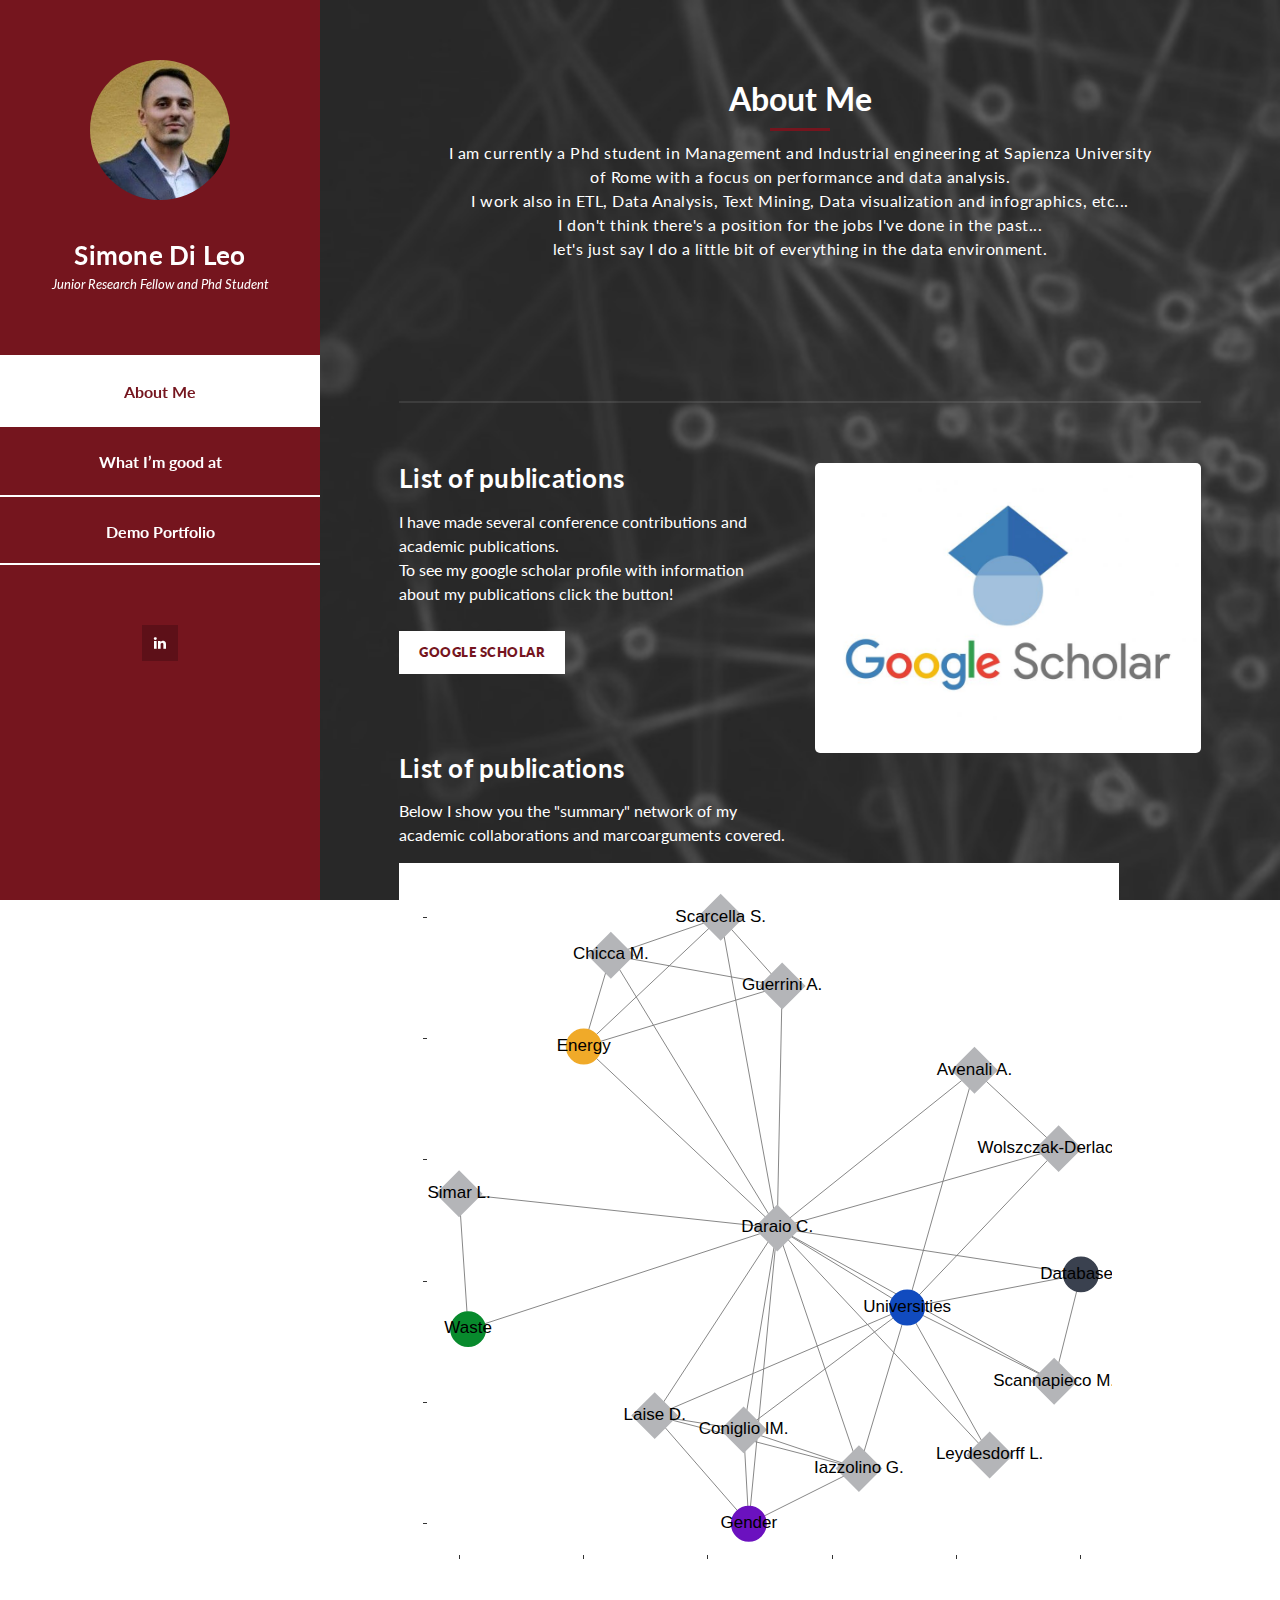
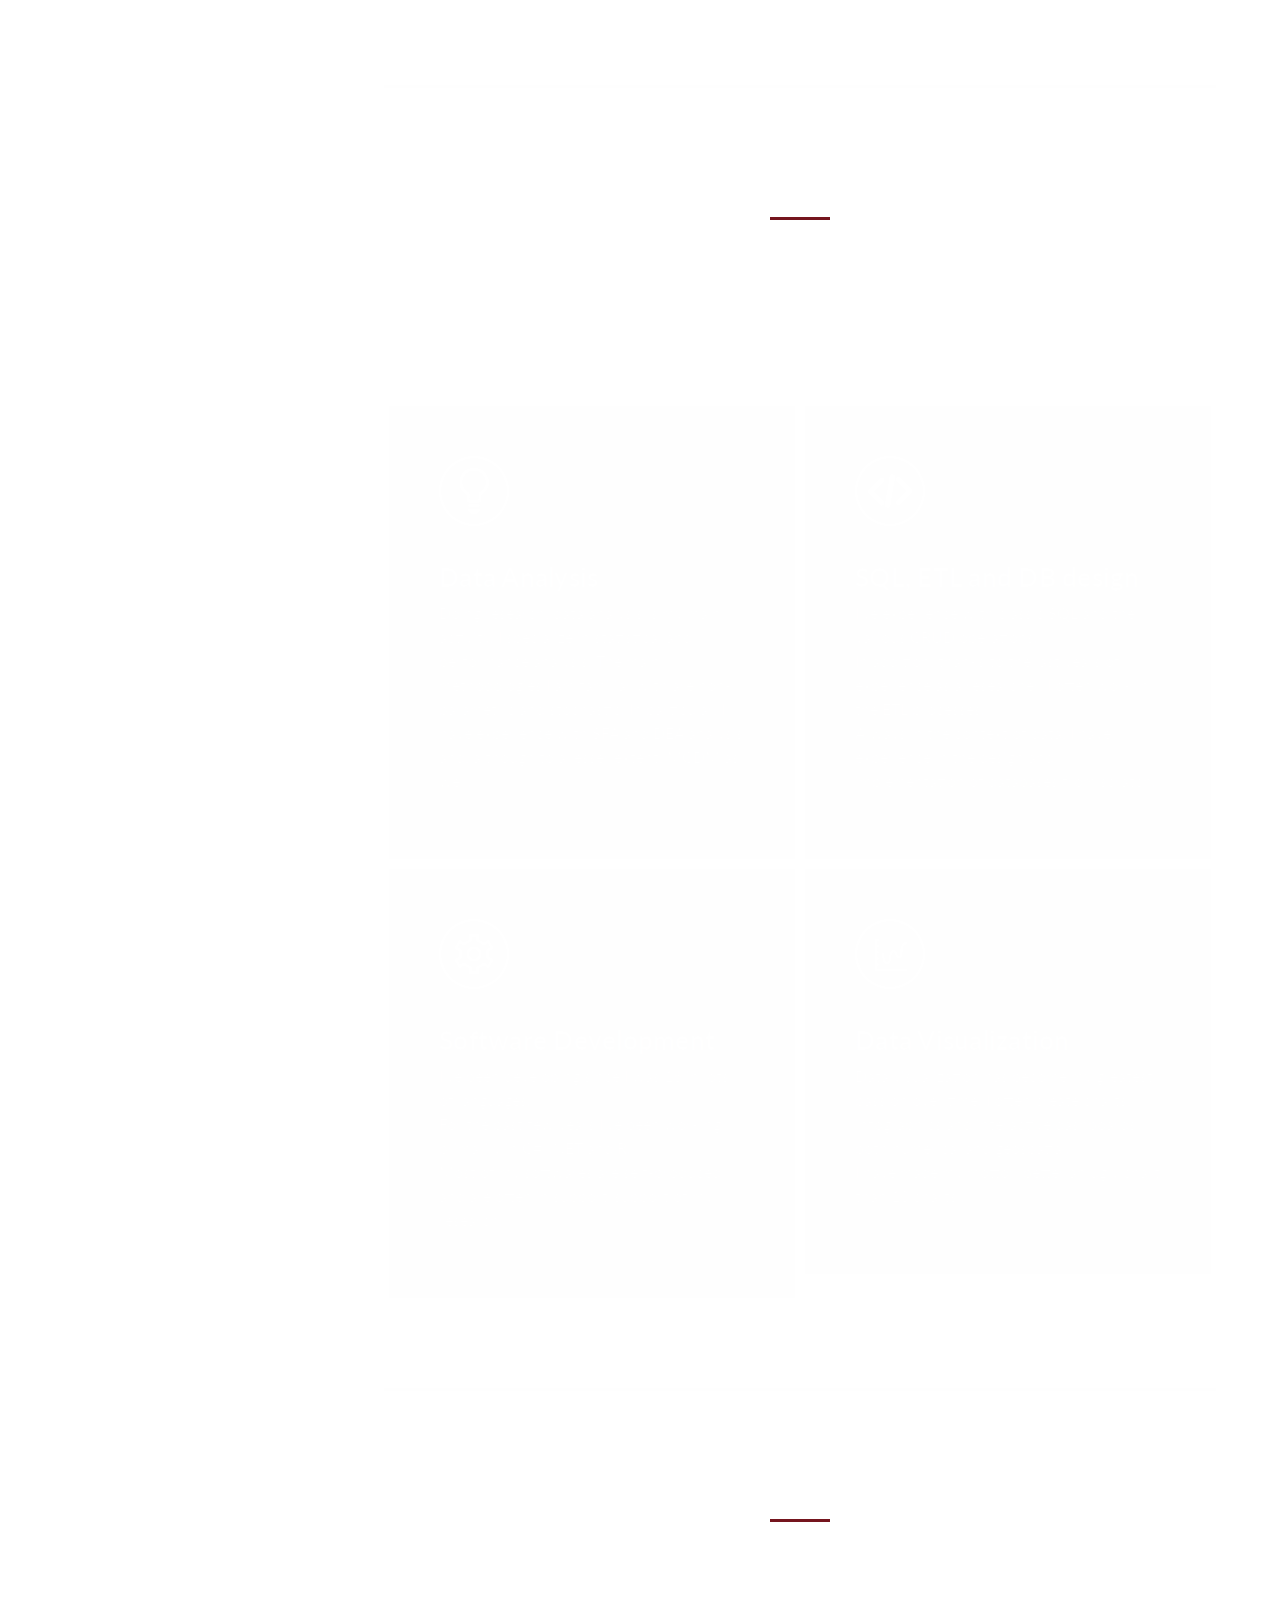
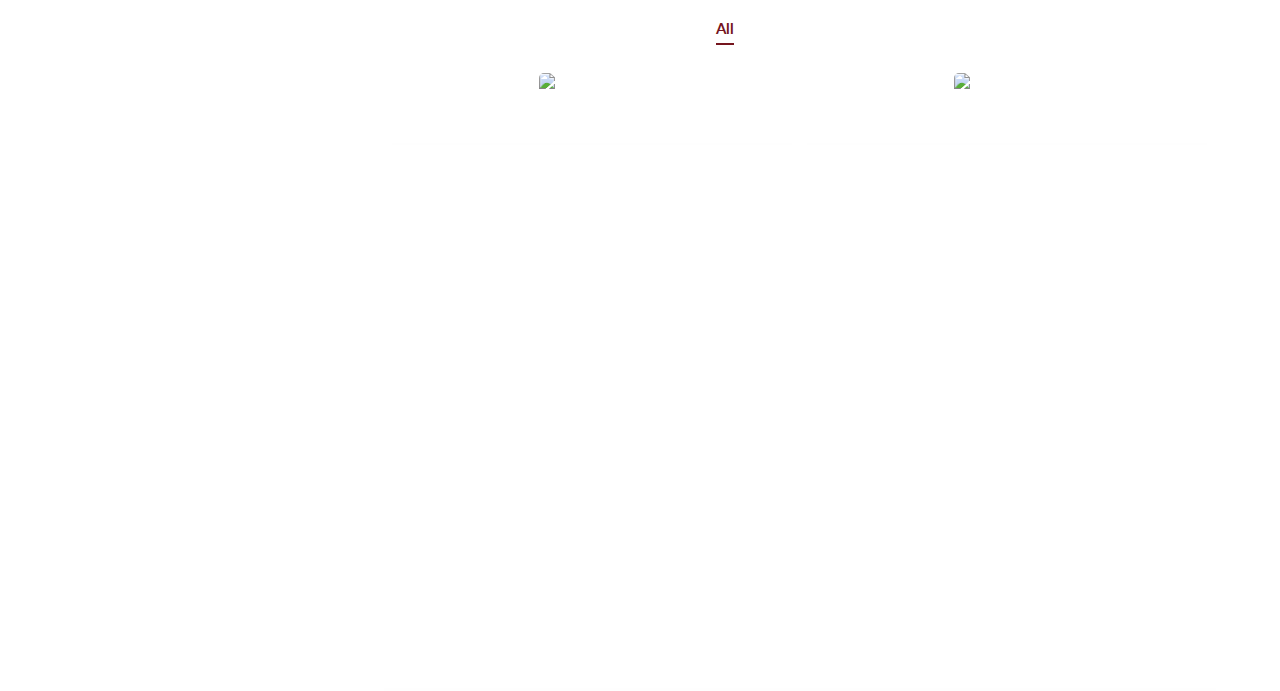
==== index.html @ 7669588f "Updated Website" ====
<!DOCTYPE html>
<html lang="en">
  <head>
    <meta charset="utf-8" />
    <meta
      name="viewport"
      content="width=device-width, initial-scale=1, shrink-to-fit=no"
    />
    <meta name="description" content="" />
    <meta name="author" content="" />
    <link
      href="https://fonts.googleapis.com/css?family=Lato:100,300,400,700,900"
      rel="stylesheet"
    />

    <title>Simone Di Leo | Phd Student</title>
<!--
Reflux Template
https://templatemo.com/tm-531-reflux
-->
    <!-- Bootstrap core CSS -->
    <link href="vendor/bootstrap/css/bootstrap.min.css" rel="stylesheet" />

    <!-- Additional CSS Files -->
    <link rel="stylesheet" href="assets/css/fontawesome.css" />
    <link rel="stylesheet" href="assets/css/templatemo-style.css" />
    <link rel="stylesheet" href="assets/css/owl.css" />
    <link rel="stylesheet" href="assets/css/lightbox.css" />
  </head>

  <body>
    <div id="page-wraper">
      <!-- Sidebar Menu -->
      <div class="responsive-nav">
        <i class="fa fa-bars" id="menu-toggle"></i>
        <div id="menu" class="menu">
          <i class="fa fa-times" id="menu-close"></i>
          <div class="container">
            <div class="image">
              <a href="#"><img src="assets/images/author-image.jpg" alt="" /></a>
            </div>
            <div class="author-content">
              <h4>Simone Di Leo</h4>
              <span>Junior Research Fellow and Phd Student</span>
            </div>
            <nav class="main-nav" role="navigation">
              <ul class="main-menu">
                <li><a href="#section1">About Me</a></li>
                <li><a href="#section2">What I’m good at</a></li>
                <li><a href="#section3">Demo Portfolio</a></li>
              </ul>
            </nav>
            <div class="social-network">
              <ul class="soial-icons">
 

                <li>
                  <a href="https://www.linkedin.com/in/simone-di-leo/?locale=en_US"><i class="fa fa-linkedin"></i></a>
                </li>
              </ul>
            </div>
          </div>
        </div>
      </div>

      <section class="section about-me" data-section="section1">
        <div class="container">
          <div class="section-heading">
            <h2>About Me</h2>
            <div class="line-dec"></div>
            <span
              > I am currently a Phd student in Management and Industrial engineering at Sapienza University of Rome with a focus on performance and data analysis.<br> 
              I work also in ETL, Data Analysis, Text Mining, Data visualization and infographics, etc...<br> 
              I don't think there's a position for the jobs I've done in the past...<br> let's just say I do a little bit of everything in the data environment.<br>
            
             </span
            >
          </div>
          <div class="right-image-post">
            <div class="row">
              <div class="col-md-6">
                <div class="left-text">
                  <h4>List of publications</h4>
                  <p>
                    I have made several conference contributions and academic publications. <br>
                    To see my google scholar profile with information about my publications click the button!
                  </p>
                  <div class="white-button">
                    <a href="https://scholar.google.com/citations?user=uXEtOBsAAAAJ&hl=it">Google Scholar</a>
                  </div>
                </div>
              </div>
              <div class="col-md-6">
                <div class="right-image">
                  <img src="assets/images/right-image.jpg" alt="" />
                </div>
              </div>
            </div>
            <div class="row">
              <div class="col-md-6">
                <div class="left-text">
                  <h4>List of publications</h4>
                  <p>
                    Below I show you the "summary" network of my academic collaborations and marcoarguments covered.   <br>
                  </p>
                  <div>
                    <p align="center"> <iframe src="./assets/www/01_NETWORK_PUBLICATION.html" width="720"px height="720"px style="border:none;"></iframe></p>
                  </div>
                </div>
              </div>
          </div>
        </div>
      </section>

      <section class="section my-services" data-section="section2">
        <div class="container">
          <div class="section-heading">
            <h2>What I’m good at?</h2>
            <div class="line-dec"></div>
            <span
              >I have a lot of experience with programming (I have been programming for almost 10 years) and I have worked with various languages, from classic object-oriented to functional programming.<br>
               Although I am an analytical, I have also worked a lot with graphics and design of both images and videos.</span
            >
          </div>
          <div class="row">
            <div class="col-md-6">
              <div class="service-item">
                <div class="first-service-icon service-icon"></div>
                <h4>Data Analysis</h4>
                <p>
                  Doing research, data analysis is my main activity.
                  I specialize in statistical and performance analysis.
                  The main methodologies I am familiar with are non-parametric and stochastic. In particular, I have experience with SFA and DEA analysis and, although to a lesser extent, MCDM as well.
                </p>
              </div>
            </div>
            <div class="col-md-6">
              <div class="service-item">
                <div class="second-service-icon service-icon"></div>
                <h4>SQL, ETL and DB design</h4>
                <p>
                  I've experience with classic SQL and the various CRUD operations. <br>
                  In addition, thanks to the last years of experience as a researcher, I often work in the ETL processes.<br>
                  Always in the context of data, I have experience in the design and implementation of databases from scratch.
                </p>
              </div>
            </div>
            <div class="col-md-6">
              <div class="service-item">
                <div class="third-service-icon service-icon"></div>
                <h4>Software Development</h4>
                <p>
                  I've been developing since I was 16 in lots of languages.<br>
                  For the past few years I've been working primarily in C#/.NET and R.<br>
                  Most of my softwares are self-produced and are often in support/support of my research.
                </p>
              </div>
            </div>
            <div class="col-md-6">
              <div class="service-item">
                <div class="fourth-service-icon service-icon"></div>
                <h4>Data Visualization</h4>
                <p>
                  Data visualization has become my greatest passion over time.
                  I often create charts, infographics and interactive dashboards both numerical and geospatial.<br>
                  I have made my motto: "better an ugly chart than 10 charts".   
                </p>
              </div>
            </div>
          </div>
        </div>
      </section>

      <section class="section my-work" data-section="section3">
        <div class="container">
          <div class="section-heading">
            <h2>Demo Portfolio</h2>
            <div class="line-dec"></div>
            <span
              >In this section there are some of the demo projects I have worked on (or am working on).</span
            >
          </div>
          <div class="row">
            <div class="isotope-wrapper">
              <form class="isotope-toolbar">
                <label
                  ><input
                    type="radio"
                    data-type="*"
                    checked=""
                    name="isotope-filter"
                  />
                  <span>all</span></label
                >
                <label
                  ><input
                    type="radio"
                    data-type="Data Viz"
                    name="isotope-filter"
                  />
                  <span>Data Viz</span></label
                >
                <label
                ><input
                  type="radio"
                  data-type="Demo"
                  name="isotope-filter"
                />
                <span>Demo</span></label
              >
                
              </form>
              <div class="isotope-box">
                <div class="isotope-item" data-type="Data Viz">
                  <figure class="snip1321">
                    <img
                      src="assets/images/portfolio-01.jpg"
                      alt="sq-sample26"
                    />
                    <figcaption>
                      <a
                        href="assets/images/portfolio-01.jpg"
                        data-lightbox="image-1"
                        data-title="MIUR Dashboard (Work in progress)"
                        ><i class="fa fa-search"></i
                      ></a>
                      <h4>MIUR Viz</h4>
                      <span><a
                        href="https://simonedileo.github.io/MiurViz/">Link</a></span>
                    </figcaption>
                  </figure>
                </div>

                <div class="isotope-item" data-type="Demo">
                  <figure class="snip1321">
                    <img
                      src="assets/images/portfolio-02.jpg"
                      alt="sq-sample26"
                    />
                    <figcaption>
                      <a
                        href="assets/images/portfolio-02.jpg"
                        data-lightbox="image-1"
                        data-title="A Demo to Show Basic Cluster Algorithms"
                        ><i class="fa fa-search"></i
                      ></a>
                      <h4>Open Data Demo</h4>
                      <span>
                        <a
                        href="https://simonedileo.github.io/OpenDataMiur-Viz/">Link</a></span></span>
                    </figcaption>
                  </figure>
                </div>
              </div>
            </div>
          </div>
        </div>
      </section>
    </div>

    <!-- Scripts -->
    <!-- Bootstrap core JavaScript -->
    <script src="vendor/jquery/jquery.min.js"></script>
    <script src="vendor/bootstrap/js/bootstrap.bundle.min.js"></script>

    <script src="assets/js/isotope.min.js"></script>
    <script src="assets/js/owl-carousel.js"></script>
    <script src="assets/js/lightbox.js"></script>
    <script src="assets/js/custom.js"></script>
    <script>
      //according to loftblog tut
      $(".main-menu li:first").addClass("active");

      var showSection = function showSection(section, isAnimate) {
        var direction = section.replace(/#/, ""),
          reqSection = $(".section").filter(
            '[data-section="' + direction + '"]'
          ),
          reqSectionPos = reqSection.offset().top - 0;

        if (isAnimate) {
          $("body, html").animate(
            {
              scrollTop: reqSectionPos
            },
            800
          );
        } else {
          $("body, html").scrollTop(reqSectionPos);
        }
      };

      var checkSection = function checkSection() {
        $(".section").each(function() {
          var $this = $(this),
            topEdge = $this.offset().top - 80,
            bottomEdge = topEdge + $this.height(),
            wScroll = $(window).scrollTop();
          if (topEdge < wScroll && bottomEdge > wScroll) {
            var currentId = $this.data("section"),
              reqLink = $("a").filter("[href*=\\#" + currentId + "]");
            reqLink
              .closest("li")
              .addClass("active")
              .siblings()
              .removeClass("active");
          }
        });
      };

      $(".main-menu").on("click", "a", function(e) {
        e.preventDefault();
        showSection($(this).attr("href"), true);
      });

      $(window).scroll(function() {
        checkSection();
      });
    </script>
  </body>
</html>
---- assets/css/templatemo-style.css ----
/*

Reflux Template

https://templatemo.com/tm-531-reflux

*/

@import url(fontawesome.css);
@import url("https://fonts.googleapis.com/css?family=Lato:100,300,400,700,900");
body {
    font-family: 'Lato', sans-serif;
}

#page-wraper {
    background: url(../images/page-bg.jpg) no-repeat center center fixed;
    -webkit-background-size: cover;
    -moz-background-size: cover;
    -o-background-size: cover;
    background-size: cover;
    width: 100%;
}


/* Basic */

body {
    overflow-x: hidden;
}

input,
select,
textarea {
    outline: none;
}

a,
a:hover {
    text-decoration: none;
}

p {
    font-size: 16px;
    line-height: 24px;
    color: #fff;
}

h4 {
    font-size: 26px;
    font-weight: 700;
    color: #fff;
    letter-spacing: 0.25px;
}

img {
    width: 100%;
    overflow: hidden;
}

ul {
    padding: 0;
    margin: 0;
    list-style: none;
}

ul li {
    display: inline-block;
}

html {
    -webkit-box-sizing: border-box;
    -moz-box-sizing: border-box;
    box-sizing: border-box;
}

*,
*:before,
*:after {
    -webkit-box-sizing: inherit;
    -moz-box-sizing: inherit;
    box-sizing: inherit;
}

.clearfix {
    zoom: 1;
}

.clearfix:before,
.clearfix:after {
    content: "";
    display: table;
}

.clearfix:after {
    clear: both;
}

.container {
    margin: 0 auto;
}

.main-nav {
    text-align: center;
}

.main-nav li:last-child a {
    border-bottom: 2px solid #fff;
}

.main-nav li {
    display: block;
}

.main-nav li a {
    height: 70px;
    line-height: 70px;
    display: inline-block;
    font-size: 16px;
    font-weight: 700;
    color: #fff;
    width: 100%;
    transition: all 0.5s;
    border-top: 2px solid #fff;
}

.main-nav li:hover a,
.main-nav li.active a {
    background: #fff;
    color: #75151E;
}

/* Sidebar Menu */

.menu .image {
    margin-top: 60px;
}

.menu .image img {
    width: 140px;
    height: 140px;
    border-radius: 50%;
    text-align: center;
}

.menu .author-content {
    margin: 40px 0px 60px 0px;
}

.menu .author-content h4 {
    margin-bottom: 0px;
}

.menu .author-content span {
    font-size: 13px;
    font-style: italic;
    color: #fff;
}

.menu .social-network {
    margin-top: 60px;
}

.menu .social-network ul li {
    margin: 0 3px;
}

.menu .social-network ul li a {
    width: 40px;
    height: 40px;
    display: inline-block;
    text-align: center;
    line-height: 40px;
    background-color: rgba(0, 0, 0, 0.2);
    color: #fff;
    font-size: 14px;
    transition: all 0.5s;
}

.menu .social-network ul li a:hover {
    background-color: #fff;
    color: #0077b5;
}

.menu .copyright-text {
    position: relative;
    margin-top: 60px;
}

.menu .copyright-text p {
    border-top: 1px solid rgba(250, 250, 250, 0.1);
    display: inline-block;
    width: 100%;
    padding-left: 30px;
    padding-right: 30px;
    padding-top: 30px;
    font-size: 13px;
}

.menu:before,
.menu:after {
    content: "";
    display: table;
}

.menu:after {
    clear: both;
}

.menu a {
    text-decoration: none;
    color: inherit;
}

.menu {
    text-align: center;
}

.menu::-webkit-scrollbar {
    display: none;
}

.menu {
    left: 10%;
  -webkit-transition: -webkit-transform 233ms cubic-bezier(0, 0, 0.21, 1);
  -webkit-overflow-scrolling: touch;
  background-color: #75151E;
  box-sizing: border-box;
  height: 100vh;  
  max-height: 100vh !important;
  max-width: 80vw !important;
  min-width: 45px !important;
  outline: none;
  overflow-x: hidden !important;
  overflow-y: auto !important;
  padding: 0;
  position: fixed !important;
  top: calc(0px);  
  width: 20%;
  will-change: transform;
  z-index: 9999 !important;
}

.menu-toggle {
  color: #fff;
  cursor: pointer;
  font-size: 25px;
  position: fixed;
  right: 25px;
  top: 25px;
}

#menu-toggle {
    z-index: 999;
    cursor: pointer;
    position: fixed;
    top: 0;
    left: 0;
    color: #75151E;
    background-color: #fff;
    width: 60px;
    height: 60px;
    text-align: center;
    display: inline-block;
    line-height: 60px;
}

.menu-close {
  cursor: pointer;
}

#menu-close {
    cursor: pointer;
    text-align: right;
    color: #75151E;
    background-color: #fff;
    width: 100%;
    height: 60px;
    text-align: center;
    display: inline-block;
    line-height: 60px;
}


/* Section */

.section {
    color: #fff;
    width: 55%;
    right: 10%;
    left: 35%;
    position: relative;
    min-height: 100vh;
    padding-bottom: 80px;
    border-bottom: 3px solid rgba(250, 250, 250, 0.25);
}

.section-heading {
    text-align: center;
    padding: 80px 45px;
}

.section-heading h2 {
    font-size: 32px;
    font-weight: 700;
    color: #fff;
}

.section-heading .line-dec {
    width: 60px;
    height: 3px;
    background-color: #75151E;
    margin: 10px auto;
}

.section-heading span {
    margin-top: 5px;
    font-size: 16px;
    color: #fff;
    letter-spacing: 0.5px;
}


/* Buttons */

.white-button a {
    display: inline-block;
    padding: 12px 20px;
    background-color: #fff;
    color: #75151E;
    font-size: 13px;
    font-weight: 800;
    letter-spacing: 0.5px;
    text-transform: uppercase;
    transition: all 0.5s;
}

.white-button a:hover {
    background-color: #75151E;
    color: #fff;
}

button {
    display: inline-block;
    padding: 10px 20px;
    background-color: #fff;
    color: #75151E;
    font-size: 12px;
    font-weight: 800;
    letter-spacing: 0.5px;
    text-transform: uppercase;
    transition: all 0.5s;
    border: none;
    outline: none;
    cursor: pointer;
}

button:hover {
    outline: none;
    background-color: #75151E;
    color: #fff;
}


/* Left & Right Post */

.right-image-post {
    margin-top: 60px;
    padding-top: 60px;
    border-top: 2px solid rgba(250, 250, 250, 0.1);
}

.left-image img,
.right-image img {
    border-radius: 5px;
}

.right-image-post h4,
.left-image-post h4 {
    margin-top: 30px;
}

.right-image-post p,
.left-image-post p {
    margin-top: 20px;
}

.right-image-post .white-button,
.left-image-post .white-button {
    margin-top: 30px;
}


/* Services */

.my-services .col-md-6 {
    padding-left: 5px;
    padding-right: 5px;
}

.service-item {
    margin-bottom: 10px;
    padding: 50px;
    background-color: rgba(250, 250, 250, 0.1);
    transition: all 0.5s;
}

.service-item h4 {
    transition: all 0.5s;
}

.service-item p {
    transition: all 0.5s;
}

.service-item:hover {
    background-color: rgba(250, 250, 250, 1);
}

.service-item:hover h4 {
    color: #1e1e1e;
}

.service-item:hover p {
    color: #4a4a4a;
}

.service-item .service-icon {
    width: 70px;
    height: 70px;
    display: inline-block;
    margin-bottom: 30px;
    background-size: cover;
    background-repeat: no-repeat;
    transition: all 0.5s;
}

.service-item .first-service-icon {
    background-image: url(../images/first-white-icon.png);
}

.service-item:hover .first-service-icon {
    background-image: url(../images/first-main-icon.png);
}

.service-item .second-service-icon {
    background-image: url(../images/second-white-icon.png);
}

.service-item:hover .second-service-icon {
    background-image: url(../images/second-main-icon.png);
}

.service-item .third-service-icon {
    background-image: url(../images/third-white-icon.png);
}

.service-item:hover .third-service-icon {
    background-image: url(../images/third-main-icon.png);
}

.service-item .fourth-service-icon {
    background-image: url(../images/fourth-white-icon.png);
}

.service-item:hover .fourth-service-icon {
    background-image: url(../images/fourth-main-icon.png);
}


/* My Work */

section.my-work .section-heading {
    text-align: center;
    padding: 80px 45px 50px 45px;
}

.isotope-wrapper {
    position: relative;
    width: 100%;
    margin: auto;
}

.isotope-toolbar input[type="radio"] {
    display: none;
}

.isotope-toolbar span {
    text-transform: capitalize;
    display: inline-block;
    margin-right: 15px;
    padding-bottom: 3px;
    font-size: 15px;
    font-weight: 700;
    border-bottom: 2px solid transparent;
    transform: ease-in-out 0.5s;
    cursor: pointer;
}

.isotope-toolbar input[type="radio"]:checked + span {
    color: #75151E;
    border-bottom: 2px solid #75151E;
}

.isotope-box {
    position: relative;
    width: 100%;
}

.isotope-toolbar {
    text-align: center;
    margin: 10px;
}

.isotope-toolbar p {
    border-top: 1px solid #fff;
    padding-top: 15px;
}

.isotope-toolbar a {
    color: #fff;
}

.isotope-item {
    position: relative;
    width: 48%;
    margin: 1%;
    border-bottom: 2px solid rgba(250,250,250,0.1);
    padding-bottom: 30px;
    margin-bottom: 30px;
}

.isotope-item img {
    top: 0;
    left: 0;
    width: 100%;
    height: 100%;
    border-radius: 5px;
}

.lazyload {
    background: #f7f7f7;
}

.lazyloading {
    background: #f7f7f7 url(//afarkas.github.io/lazysizes/assets/imgs/loader.gif) no-repeat center;
    min-height: 60px;
}

figure.snip1321 {
  overflow: hidden;
  text-align: center;
  -webkit-perspective: 50em;
  perspective: 50em;
}
figure.snip1321 * {
  -webkit-box-sizing: padding-box;
  box-sizing: padding-box;
  -webkit-transition: all 0.2s ease-out;
  transition: all 0.2s ease-out;
}
figure.snip1321 figcaption {
  top: 50%;
  left: 20px;
  right: 20px;
  position: absolute;
  opacity: 0;
  z-index: 1;
}
figure.snip1321 h4 {
    margin-top: 15px;
  margin-bottom: 5px;
  color: #232323;
}
figure.snip1321 span {
    font-size: 14px;
    font-style: italic;
    display: block;
    color: #7a7a7a;
}
figure.snip1321 i {
  position: relative!important;
  font-size: 18px;
  background-color: #75151E;
  width: 40px;
  height: 40px;
  display: inline-block;
  text-align: center;
  line-height: 40px;
  border-radius: 5px;
  color: #fff;
}
figure.snip1321:after {
  background-color: #ffffff;
  position: absolute;
  content: "";
  display: block;
  top: 20px;
  left: 20px;
  right: 20px;
  bottom: 20px;
  -webkit-transition: all 0.4s ease-in-out;
  transition: all 0.4s ease-in-out;
  -webkit-transform: rotateX(-90deg);
  transform: rotateX(-90deg);
  -webkit-transform-origin: 50% 50%;
  -ms-transform-origin: 50% 50%;
  transform-origin: 50% 50%;
  opacity: 0;
}
figure.snip1321 a {
  left: 0;
  right: 0;
  top: 0;
  bottom: 0;
  z-index: 1;
}
figure.snip1321:hover figcaption,
figure.snip1321.hover figcaption {
  -webkit-transform: translateY(-50%);
  transform: translateY(-50%);
  opacity: 1;
  -webkit-transition-delay: 0.2s;
  transition-delay: 0.2s;
}
figure.snip1321:hover:after,
figure.snip1321.hover:after {
  -webkit-transform: rotateX(0);
  transform: rotateX(0);
  opacity: 0.9;
}


/* Contact Me */

section.contact-me {
    border-bottom: none;
}

#contact input {
    background-color: rgba(250,250,250,0.1);
    border: 1px solid rgba(250,250,250,1);
    border-radius: 0px;
    margin-bottom: 30px;
    color: #fff;
    font-size: 14px;
    height: 40px;
    line-height: 40px;
    width: 100%;
    padding-left: 15px;
}

#contact input:focus {
    outline: none;
    box-shadow: none;
}

#contact textarea {
    background-color: rgba(250,250,250,0.1);
    border: 1px solid rgba(250,250,250,1);
    border-radius: 0px;
    margin-bottom: 30px;
    color: #fff;
    font-size: 14px;
    height: 180px;
    max-height: 220px;
    line-height: 40px;
    width: 100%;
    padding-left: 15px;
}

#contact textarea:focus {
    outline: none;
    box-shadow: none;
}

#contact {
    text-align: center;
}

@media screen and (max-width: 1680px) {
    .menu {
        left: 5%;
    }

    .section {
        color: #fff;
        width: 65%;
        right: 5%;
        left: 30%;
    }
}

@media screen and (max-width: 1680px) and (min-width: 846px) { 
    .menu .social-network ul li a {
        width: 36px;
        height: 36px;
        line-height: 36px;
    }

    .menu .social-network ul li {
        margin: 0;
    }

    .menu .image {
        margin-top: 60px;
    }
}

@media screen and (max-width: 1280px) {
    .menu {
        left: 0%;
    }

    .right-image-post h4,
    .left-image-post h4 {
        margin-top: 0px;
    }

    .right-image-post p,
    .left-image-post p {
        margin-top: 15px;
    }

    .right-image-post .white-button,
    .left-image-post .white-button {
        margin-top: 25px;
    }

}

.menu .container {
    padding-left: 0;
    padding-right: 0;
}

@media screen and (max-width: 1280px) and (min-width: 846px) {
    .menu {
        width: 25%;
    }
}

#menu-toggle,
#menu-close {
    display: none;
}  

@media screen and (max-width: 845px) {        
    #menu-toggle,
    #menu-close {
        display: inline-block;
    }    

    .menu {        
        width: 320px;
        -webkit-transform: translateX(-100%) !important;
        transform: translateX(-100%) !important;
        transition: -webkit-transform 233ms cubic-bezier(0, 0, 0.21, 1);
        transition: transform 233ms cubic-bezier(0, 0, 0.21, 1);
        transition: transform 233ms cubic-bezier(0, 0, 0.21, 1), -webkit-transform 233ms cubic-bezier(0, 0, 0.21, 1);
    }

    .menu .image {
        margin-top: 40px;        
    }

    .menu .image img {
        width: 120px;
        height: 120px;
    }

    .menu .author-content {
        margin: 20px 0px 40px 0px;
    }

    .menu .container {
        padding-left: 15px;
        padding-right: 15px;
    }

    .menu.open {
        display: inline-block;
        -webkit-transform: translateX(0) !important;
                transform: translateX(0) !important;
    }

    .responsive-nav {
        display: inline-block;
    }
    .section {
        width: 94%;
        right: 3%;
        left: 3%;
    }
    .isotope-item {
        width: 94%;
        margin: 3%;
    }
    .left-image-post img {
        margin-bottom: 30px;
    }
    .right-image-post img {
        margin-top: 30px;
    }
    .isotope-item {
        border-bottom: none;
        text-align: center;
    }
    .isotope-toolbar {
        margin-bottom: 20px;
    }
}
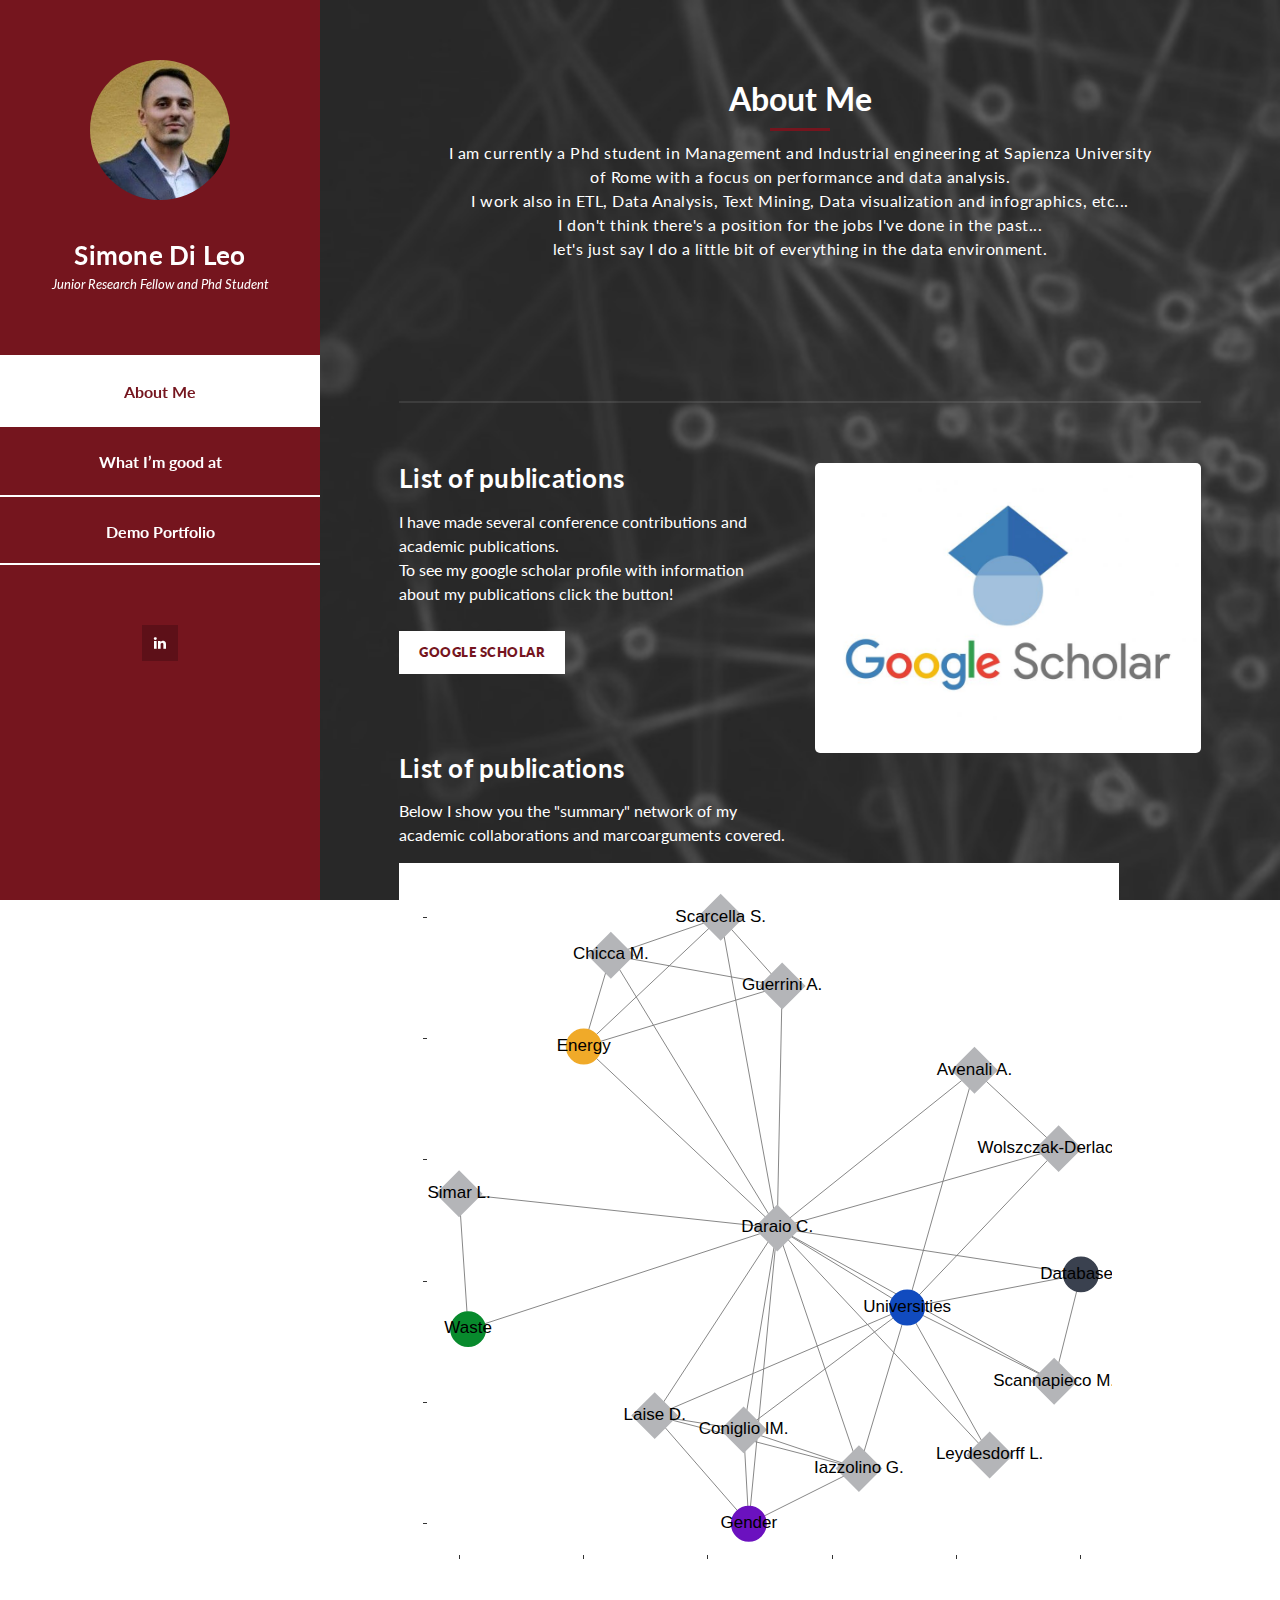
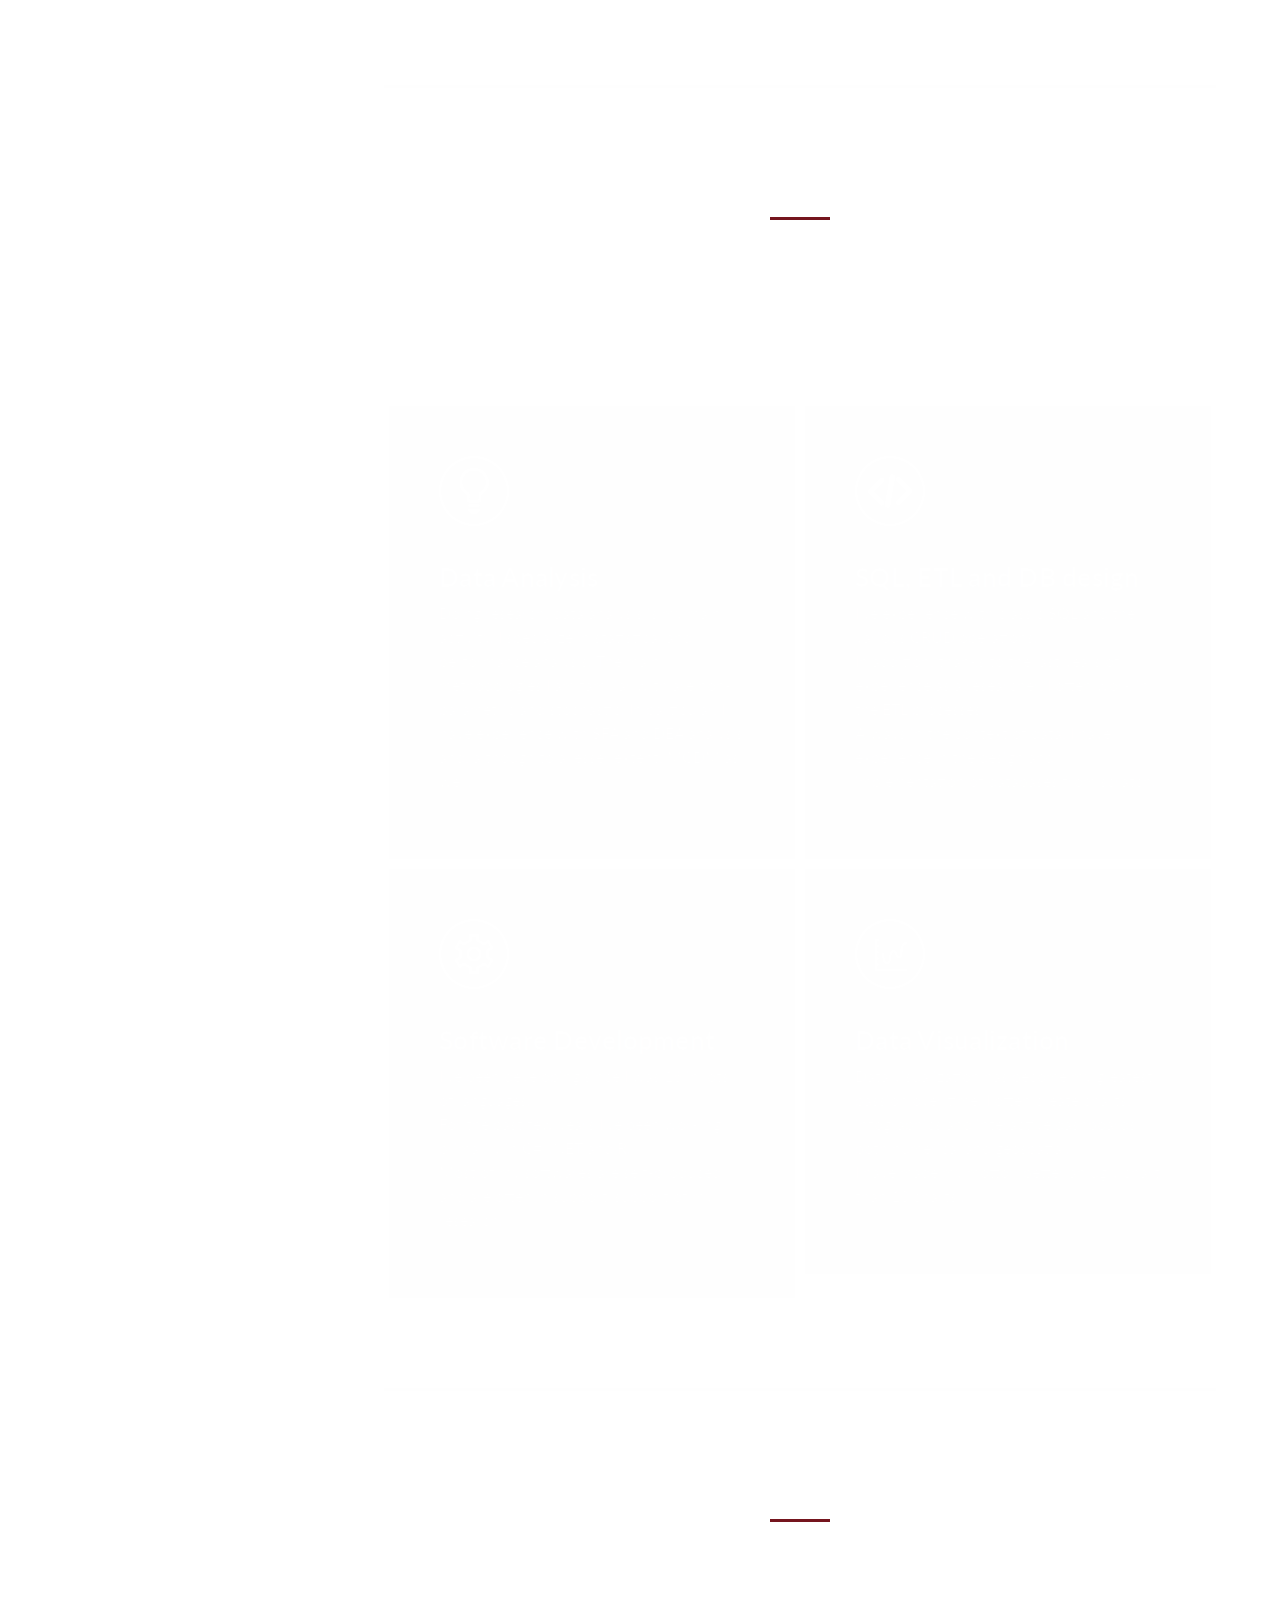
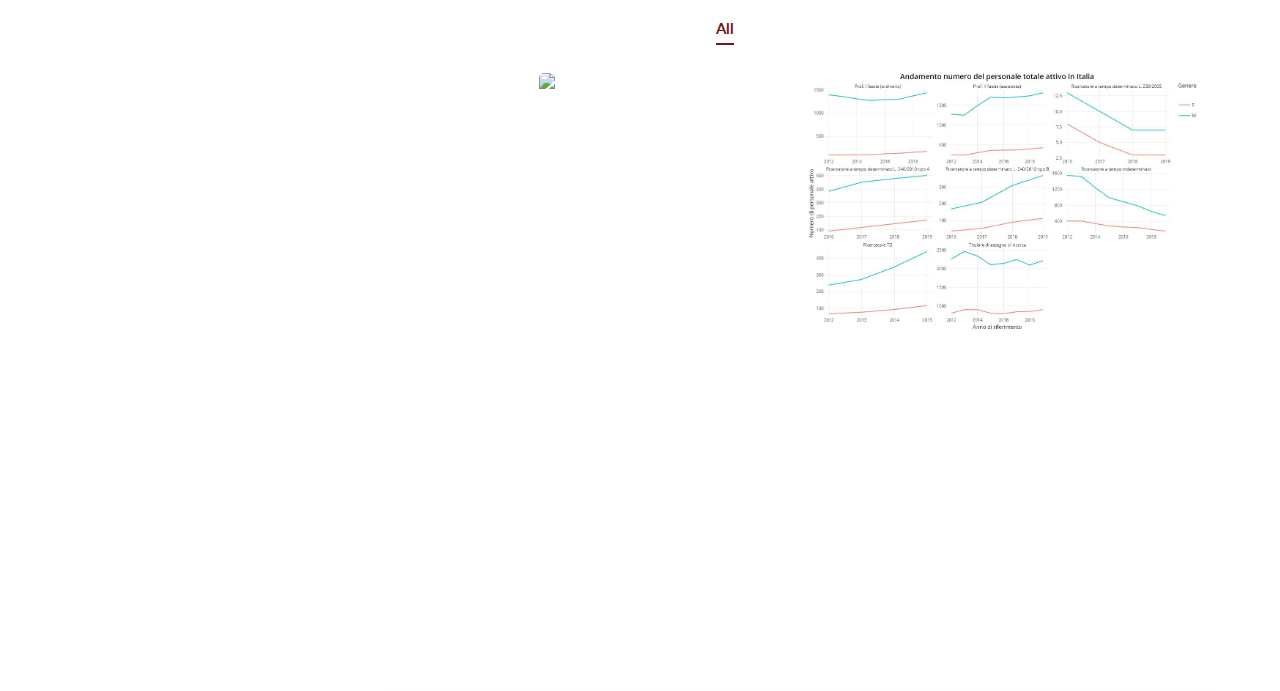
==== commit c70fd4f7: "Fix" ====
--- a/index.html
+++ b/index.html
@@ -234,12 +234,12 @@
                 <div class="isotope-item" data-type="Demo">
                   <figure class="snip1321">
                     <img
-                      src="assets/images/portfolio-02.jpg"
+                      src="assets/images/portfolio-02.JPG"
                       alt="sq-sample26"
                     />
                     <figcaption>
                       <a
-                        href="assets/images/portfolio-02.jpg"
+                        href="assets/images/portfolio-02.JPG"
                         data-lightbox="image-1"
                         data-title="A Demo to Show Basic Cluster Algorithms"
                         ><i class="fa fa-search"></i
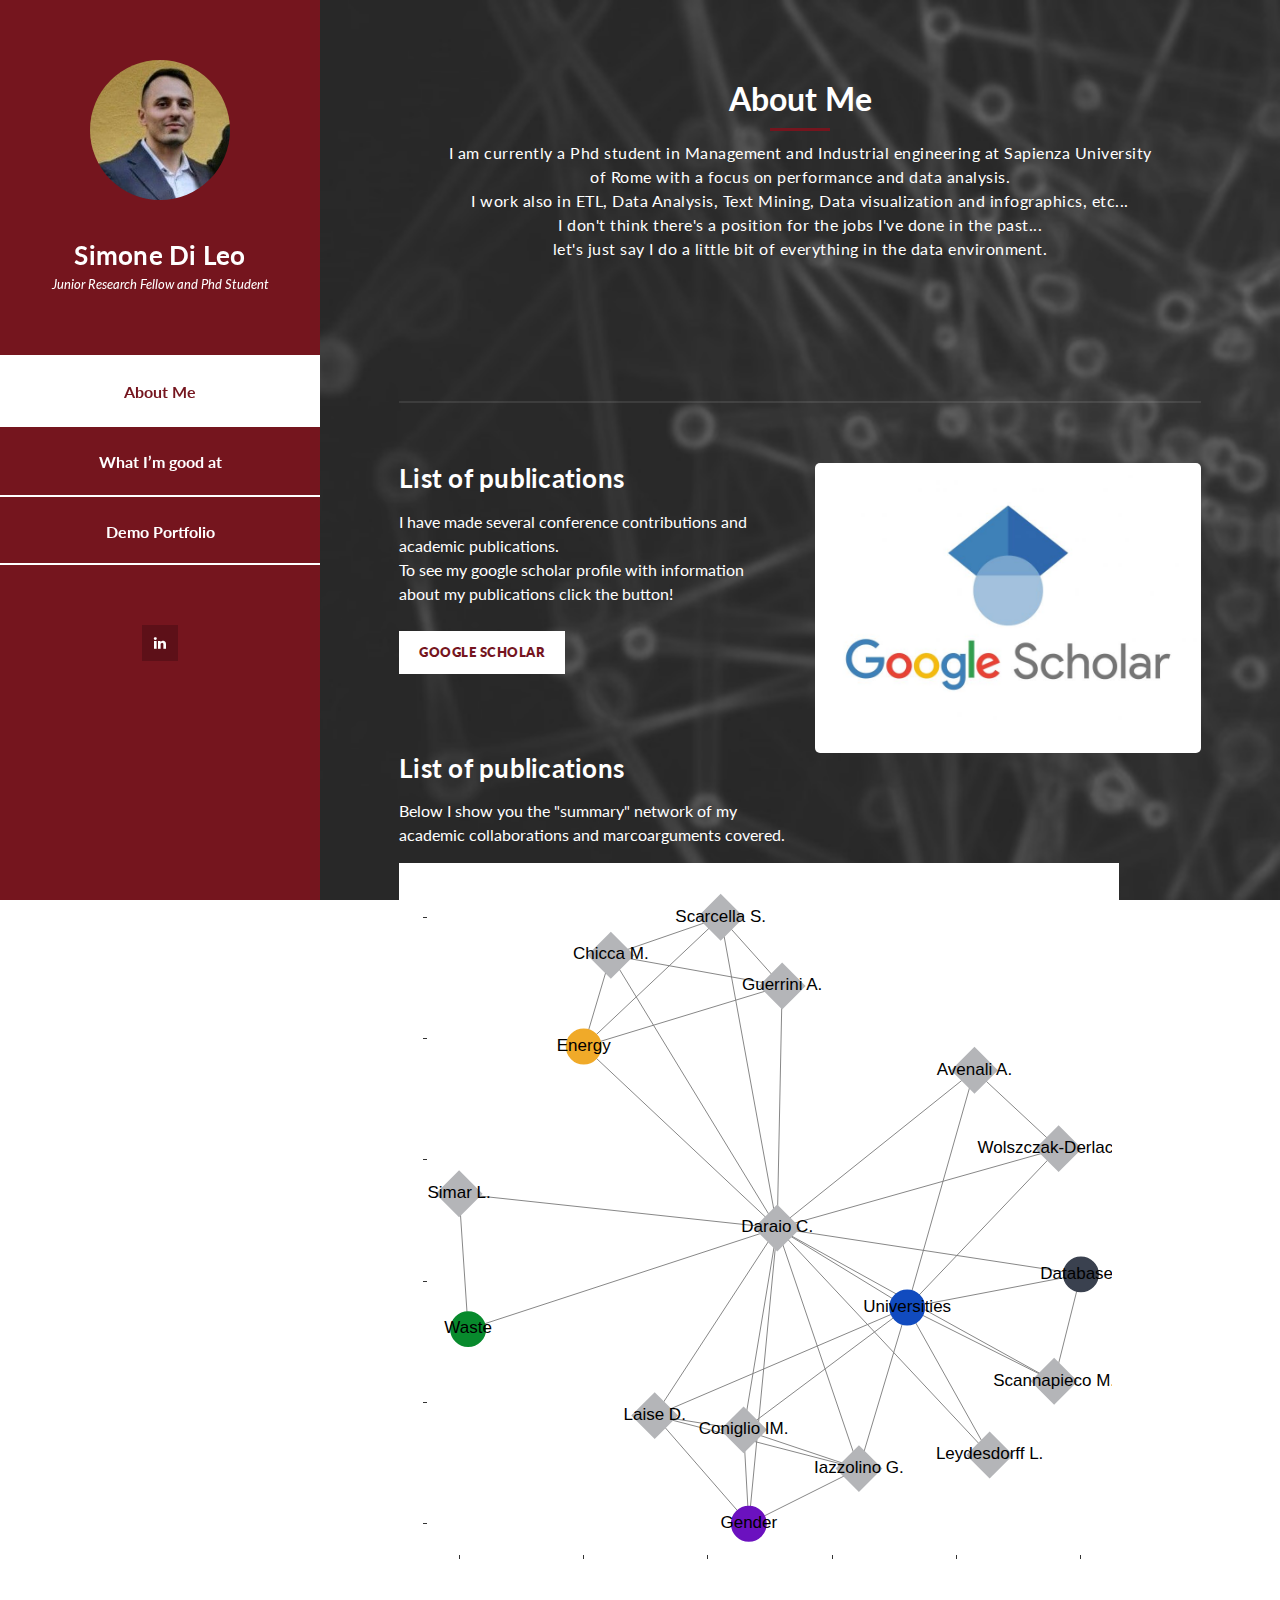
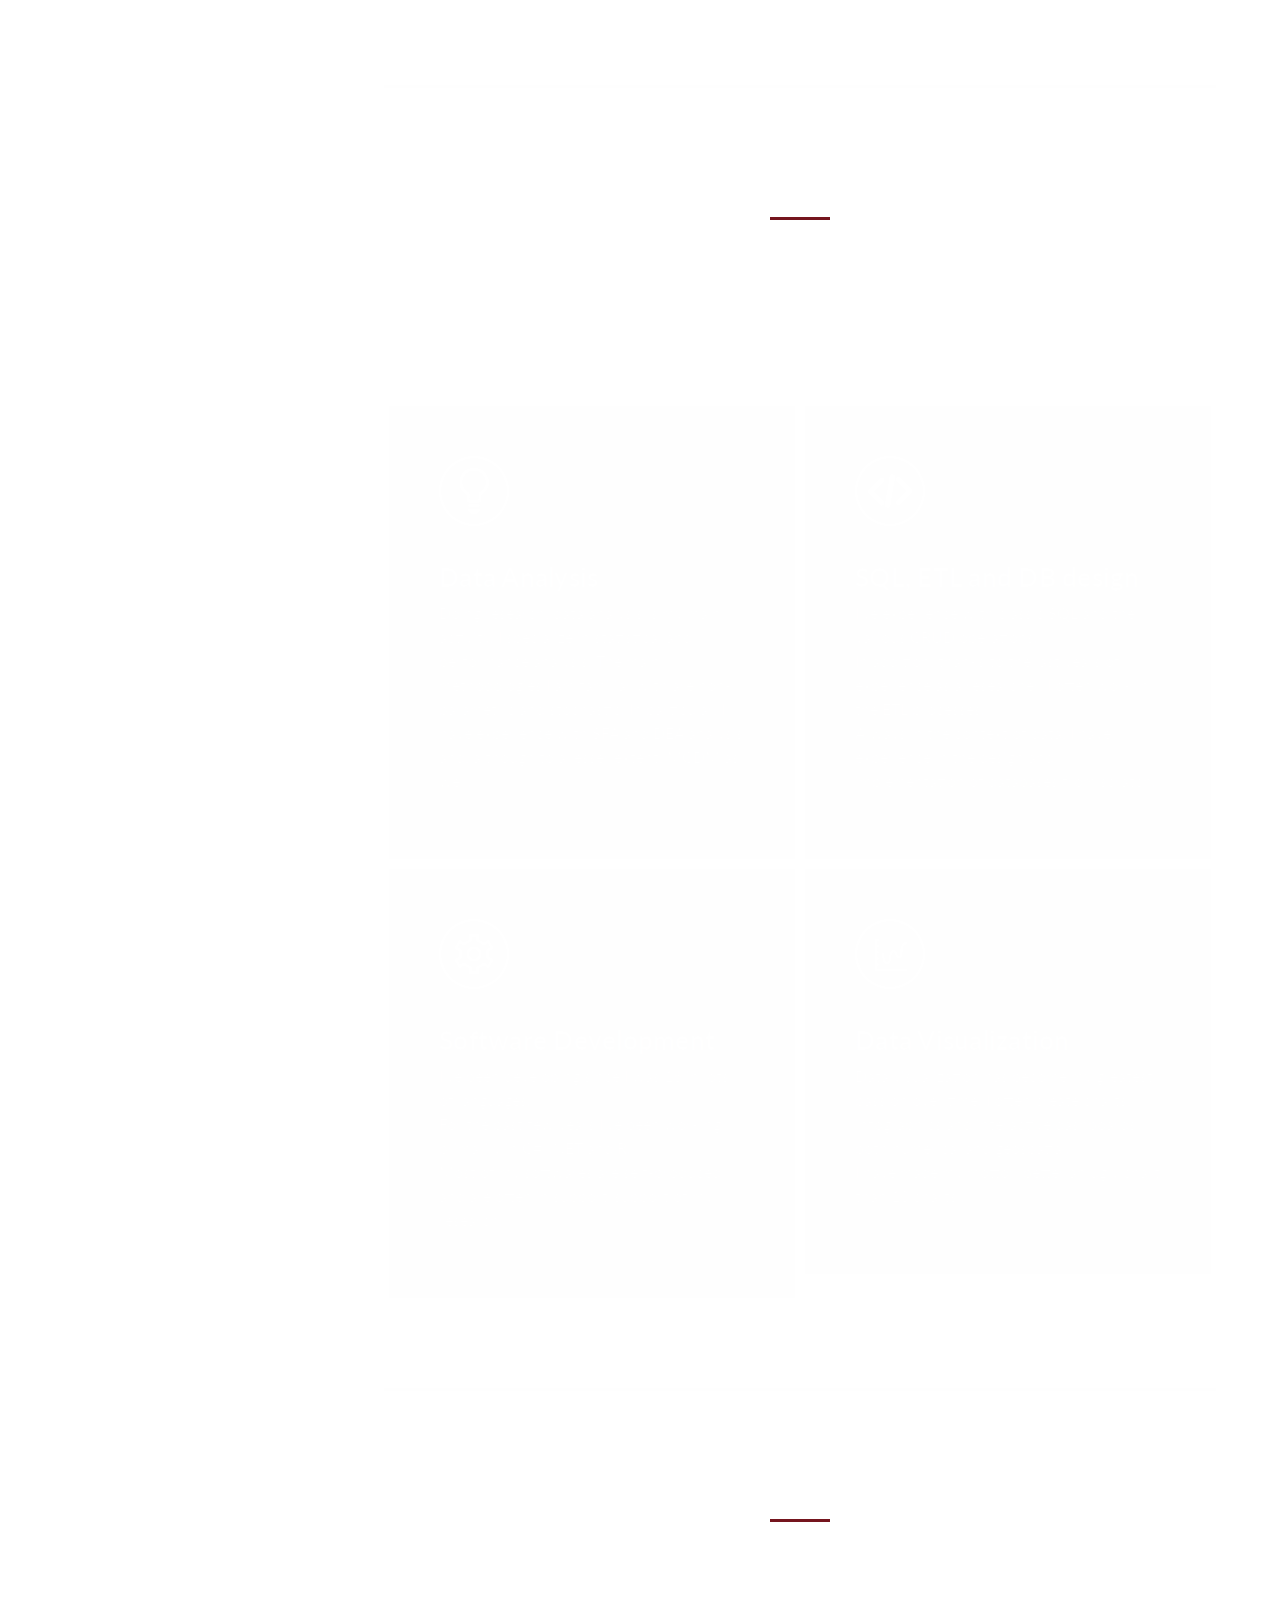
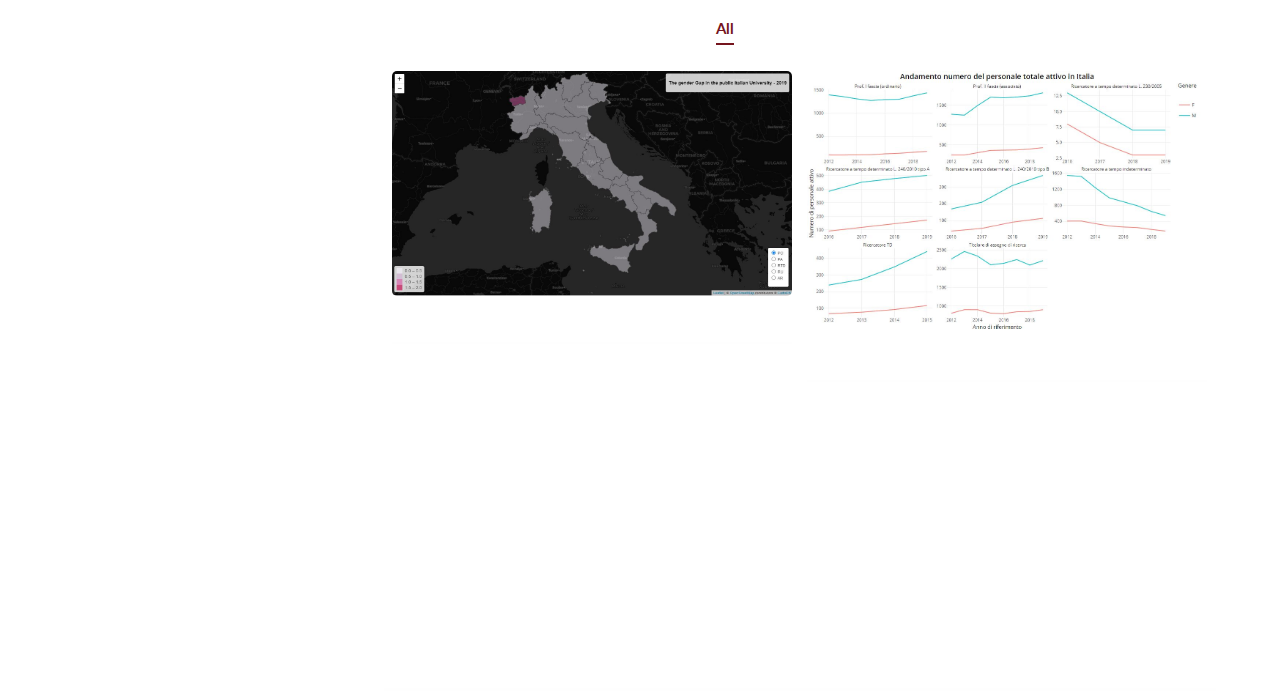
==== commit c8887f7a: "Fix" ====
--- a/index.html
+++ b/index.html
@@ -214,12 +214,12 @@
                 <div class="isotope-item" data-type="Data Viz">
                   <figure class="snip1321">
                     <img
-                      src="assets/images/portfolio-01.jpg"
+                      src="assets/images/portfolio-01.JPG"
                       alt="sq-sample26"
                     />
                     <figcaption>
                       <a
-                        href="assets/images/portfolio-01.jpg"
+                        href="assets/images/portfolio-01.JPG"
                         data-lightbox="image-1"
                         data-title="MIUR Dashboard (Work in progress)"
                         ><i class="fa fa-search"></i
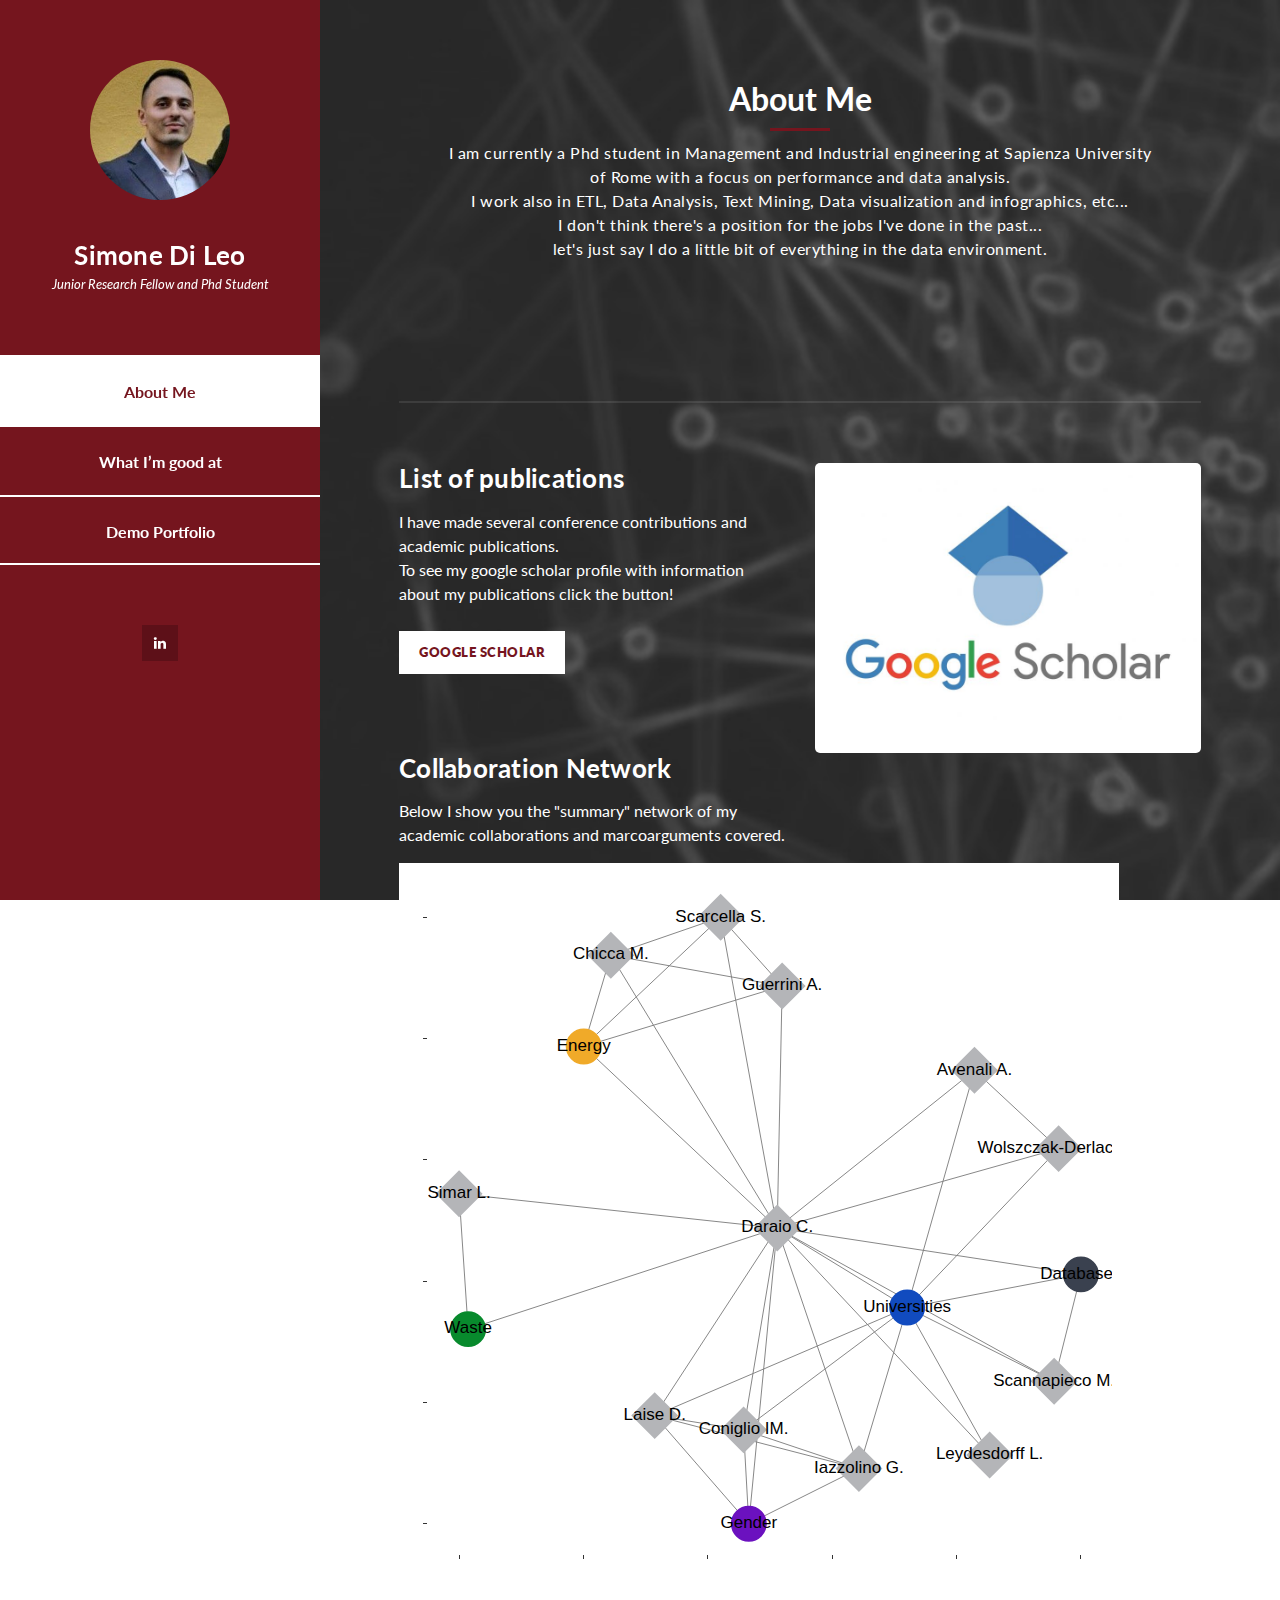
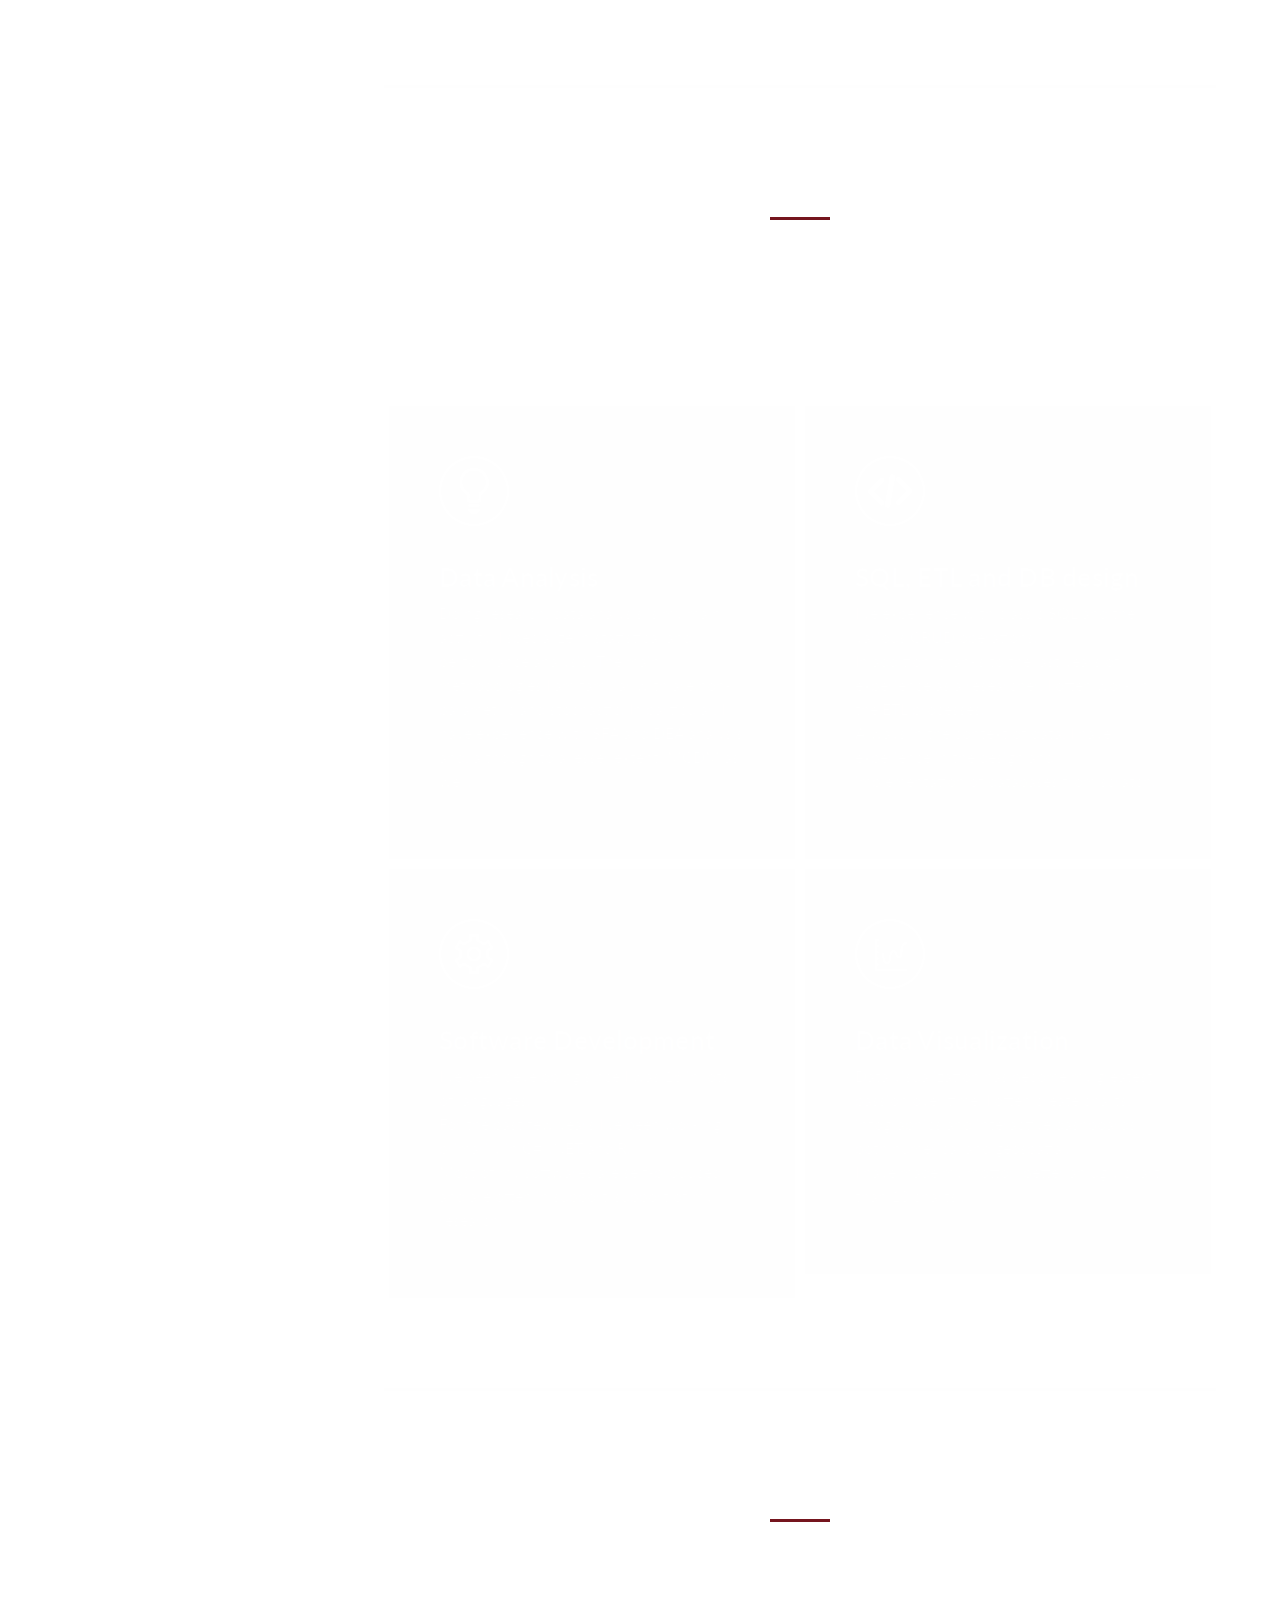
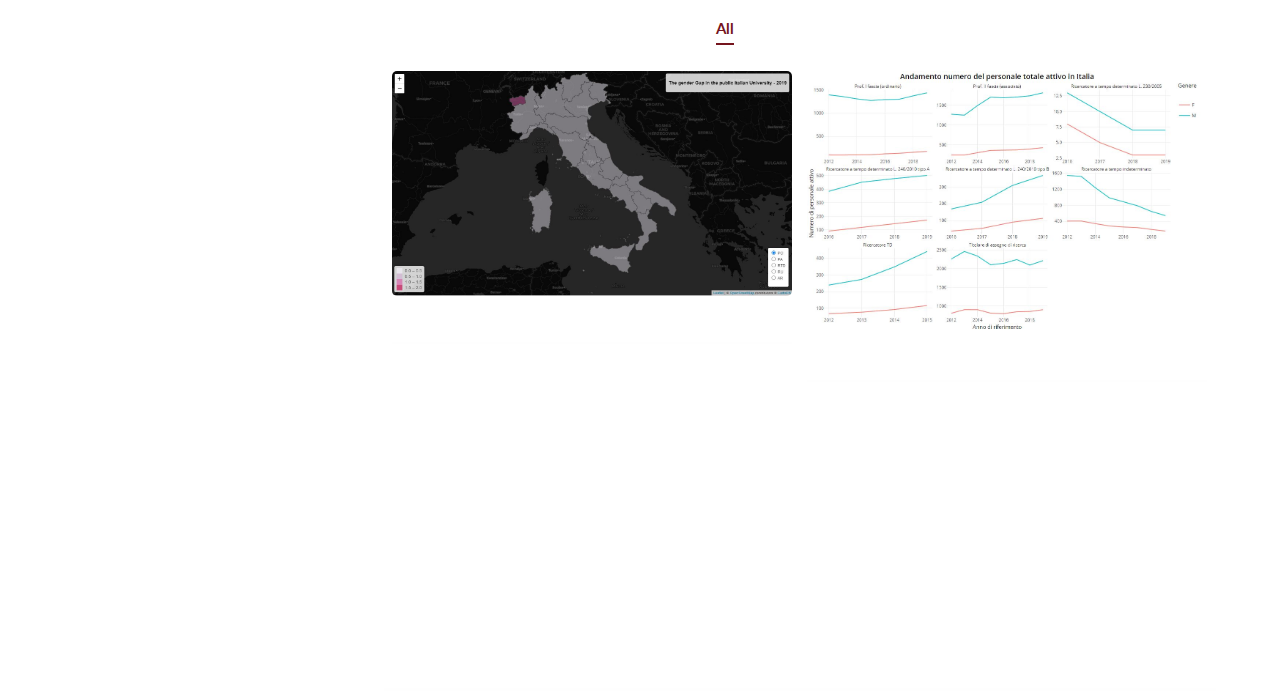
==== commit 2a9387dc: "Fix title Network" ====
--- a/index.html
+++ b/index.html
@@ -99,7 +99,7 @@
             <div class="row">
               <div class="col-md-6">
                 <div class="left-text">
-                  <h4>List of publications</h4>
+                  <h4>Collaboration Network</h4>
                   <p>
                     Below I show you the "summary" network of my academic collaborations and marcoarguments covered.   <br>
                   </p>
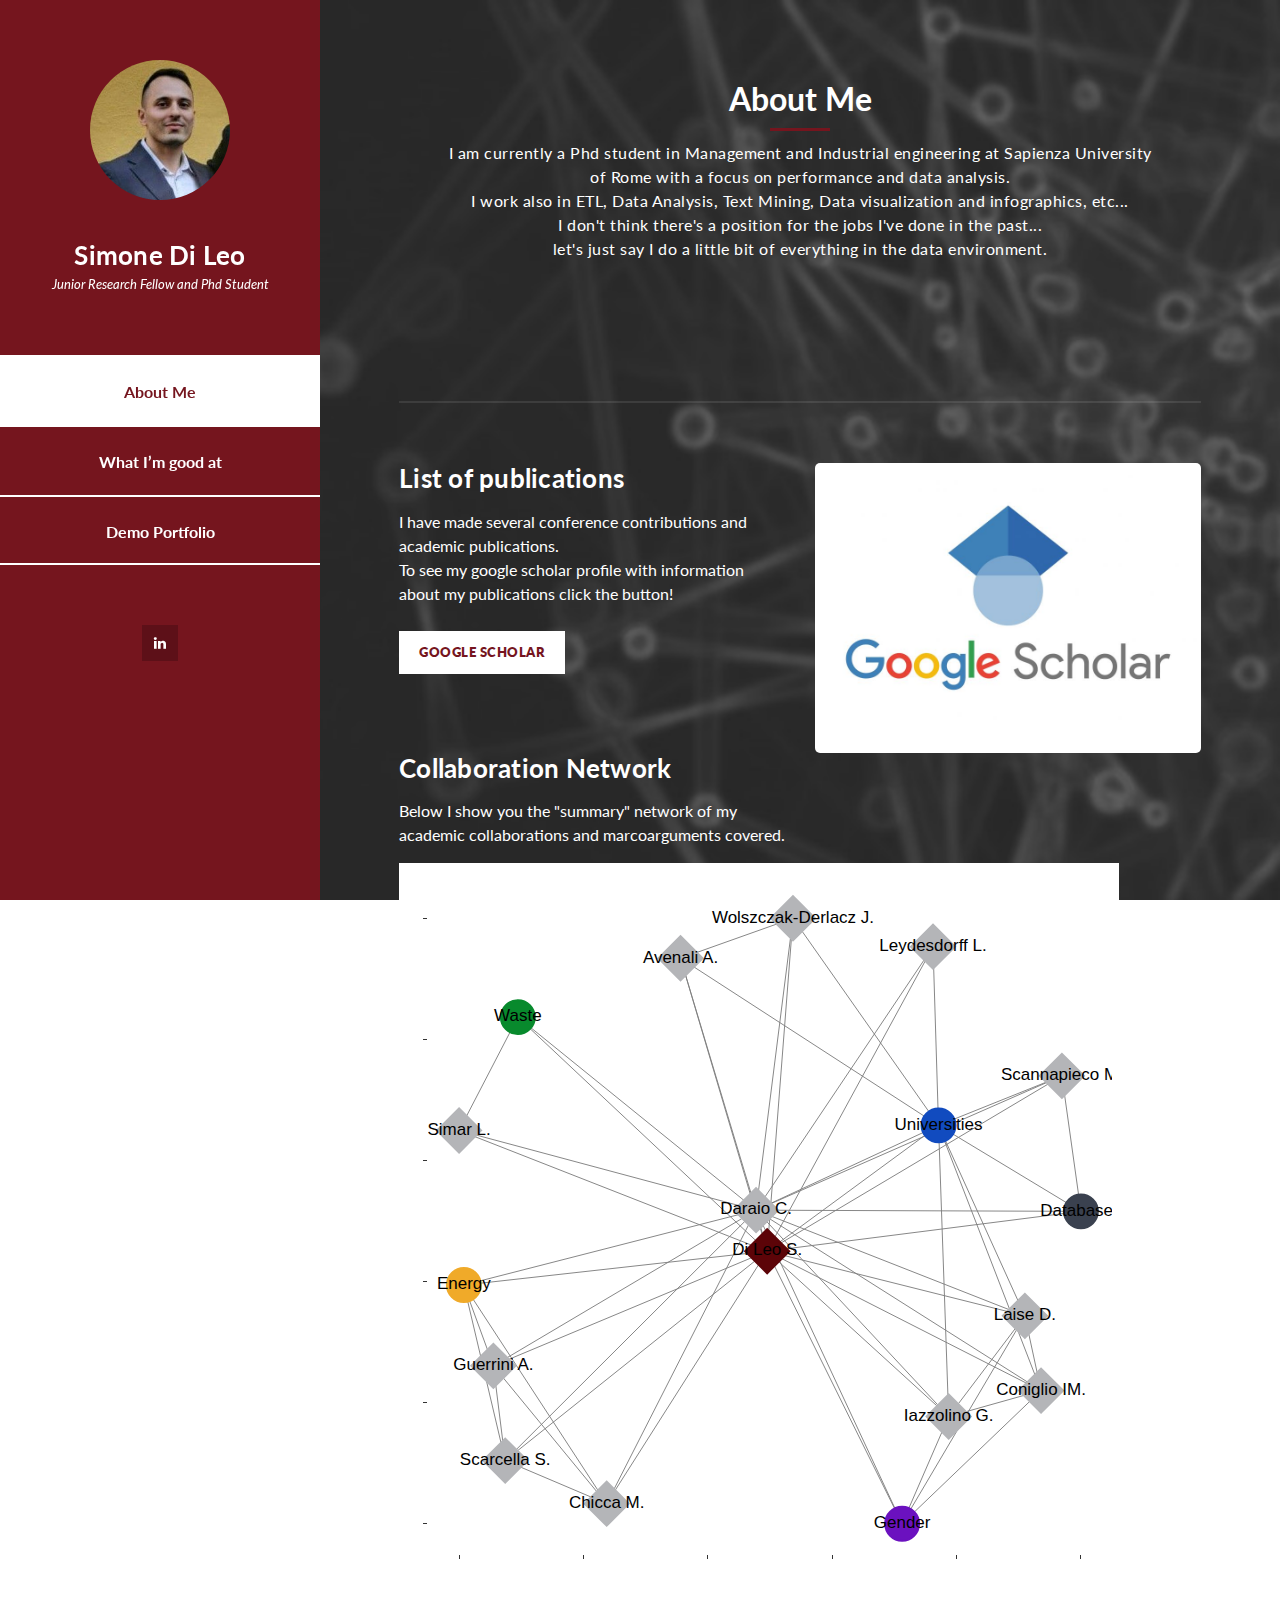
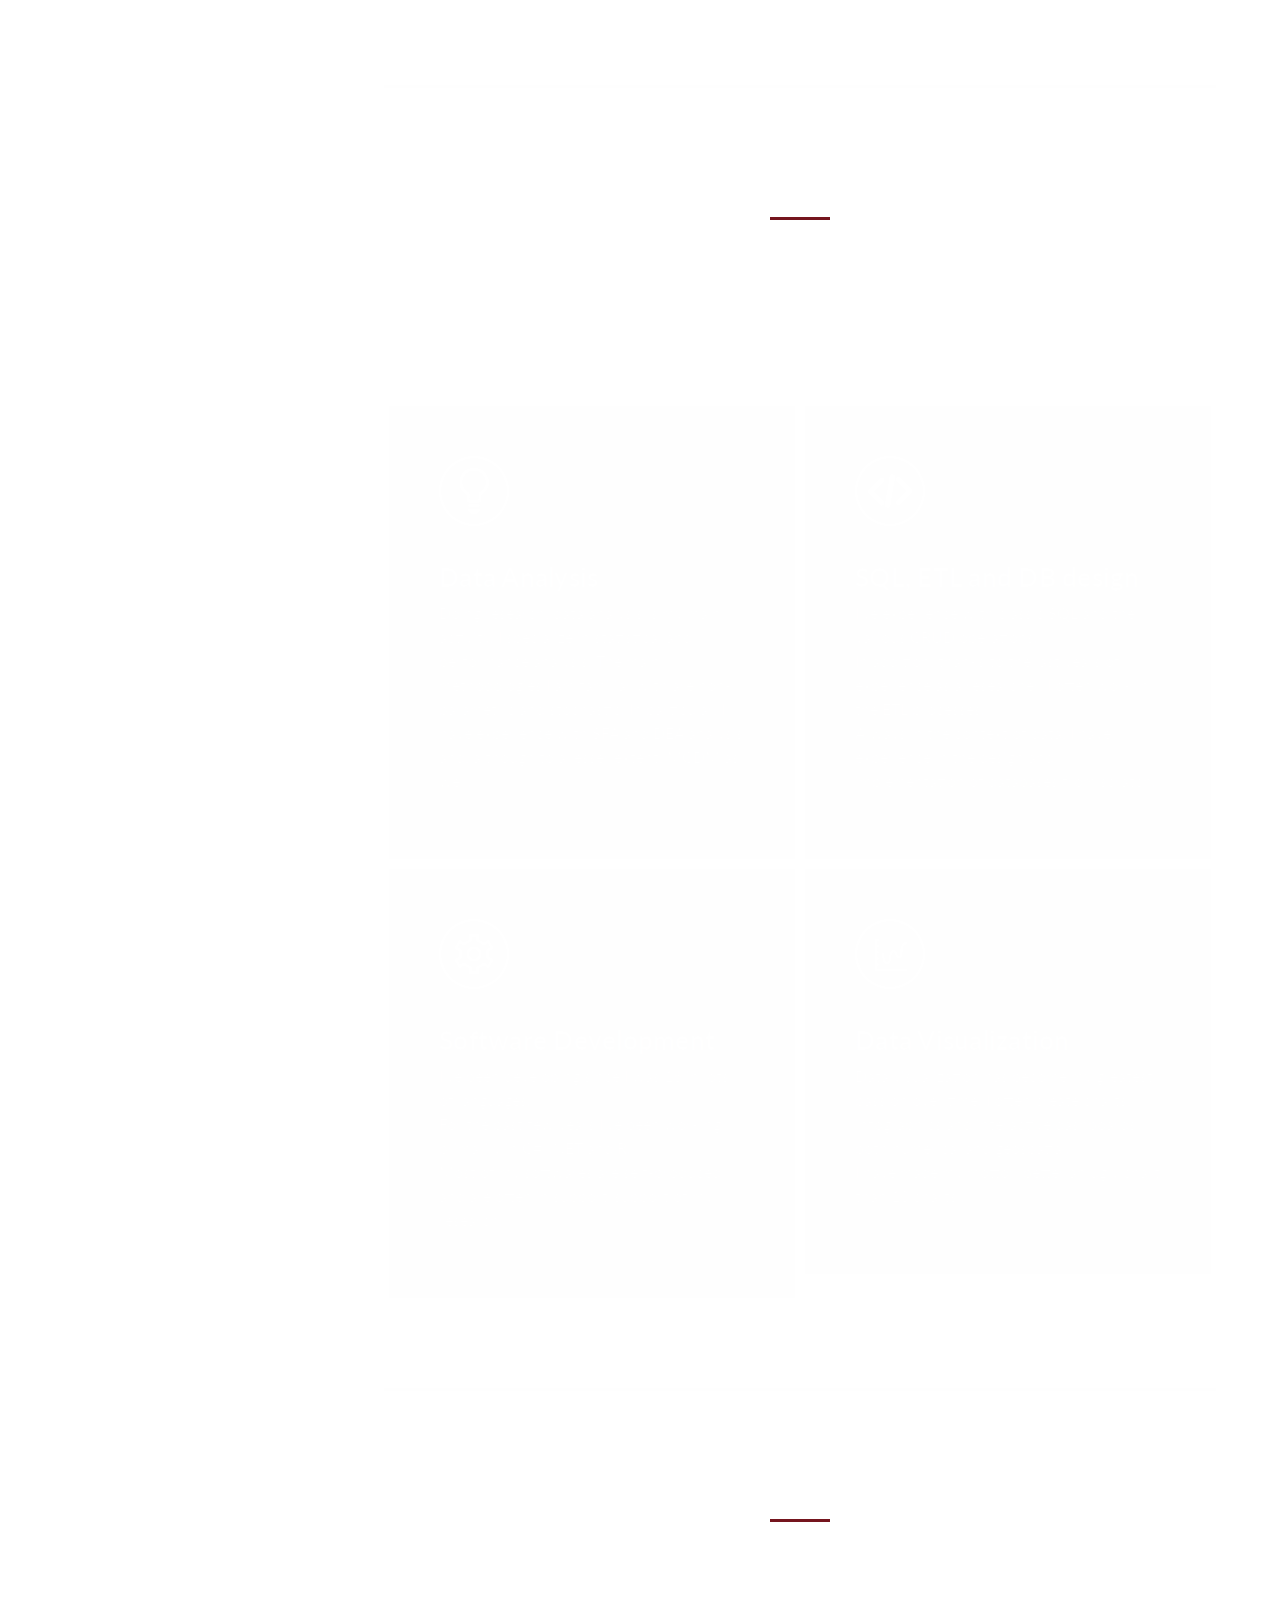
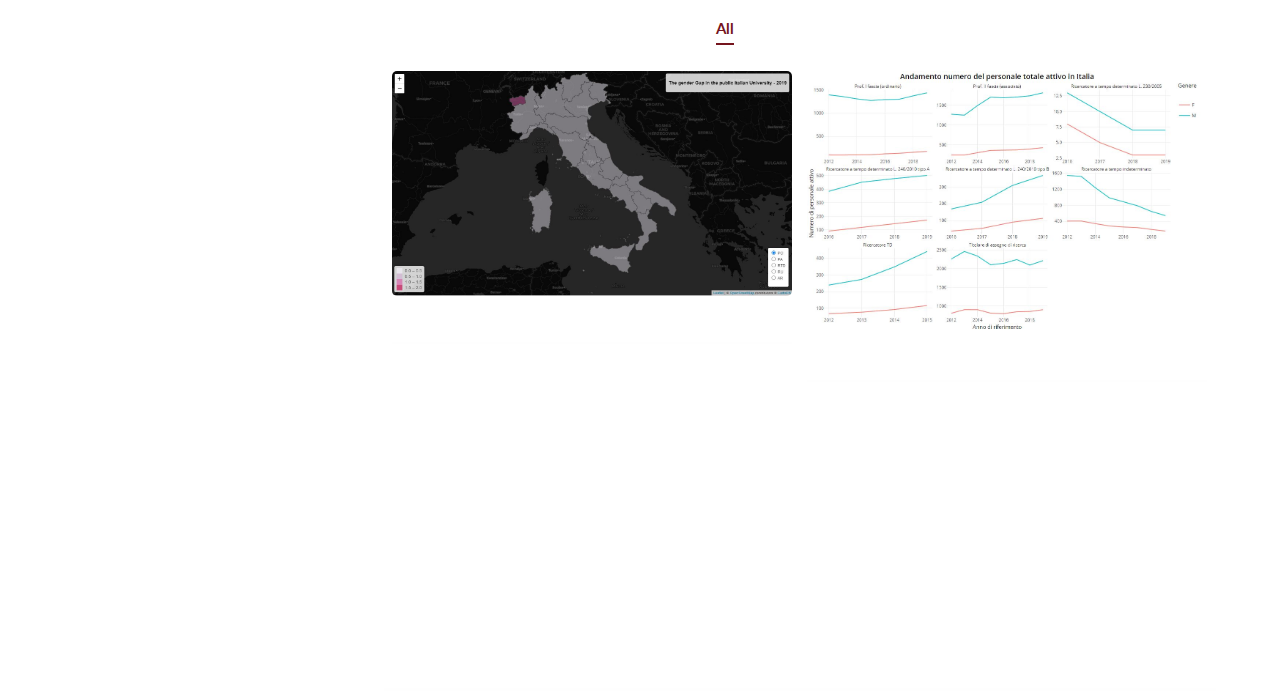
==== commit e70358a8: "Test Fix mobile" ====
--- a/index.html
+++ b/index.html
@@ -103,8 +103,8 @@
                   <p>
                     Below I show you the "summary" network of my academic collaborations and marcoarguments covered.   <br>
                   </p>
-                  <div>
-                    <p align="center"> <iframe src="./assets/www/01_NETWORK_PUBLICATION.html" width="720"px height="720"px style="border:none;"></iframe></p>
+                  <div width="100%" height="100%">
+                    <p> <iframe src="./assets/www/01_NETWORK_PUBLICATION.html" width="720"px height="720"px style="border:none;"></iframe></p>
                   </div>
                 </div>
               </div>
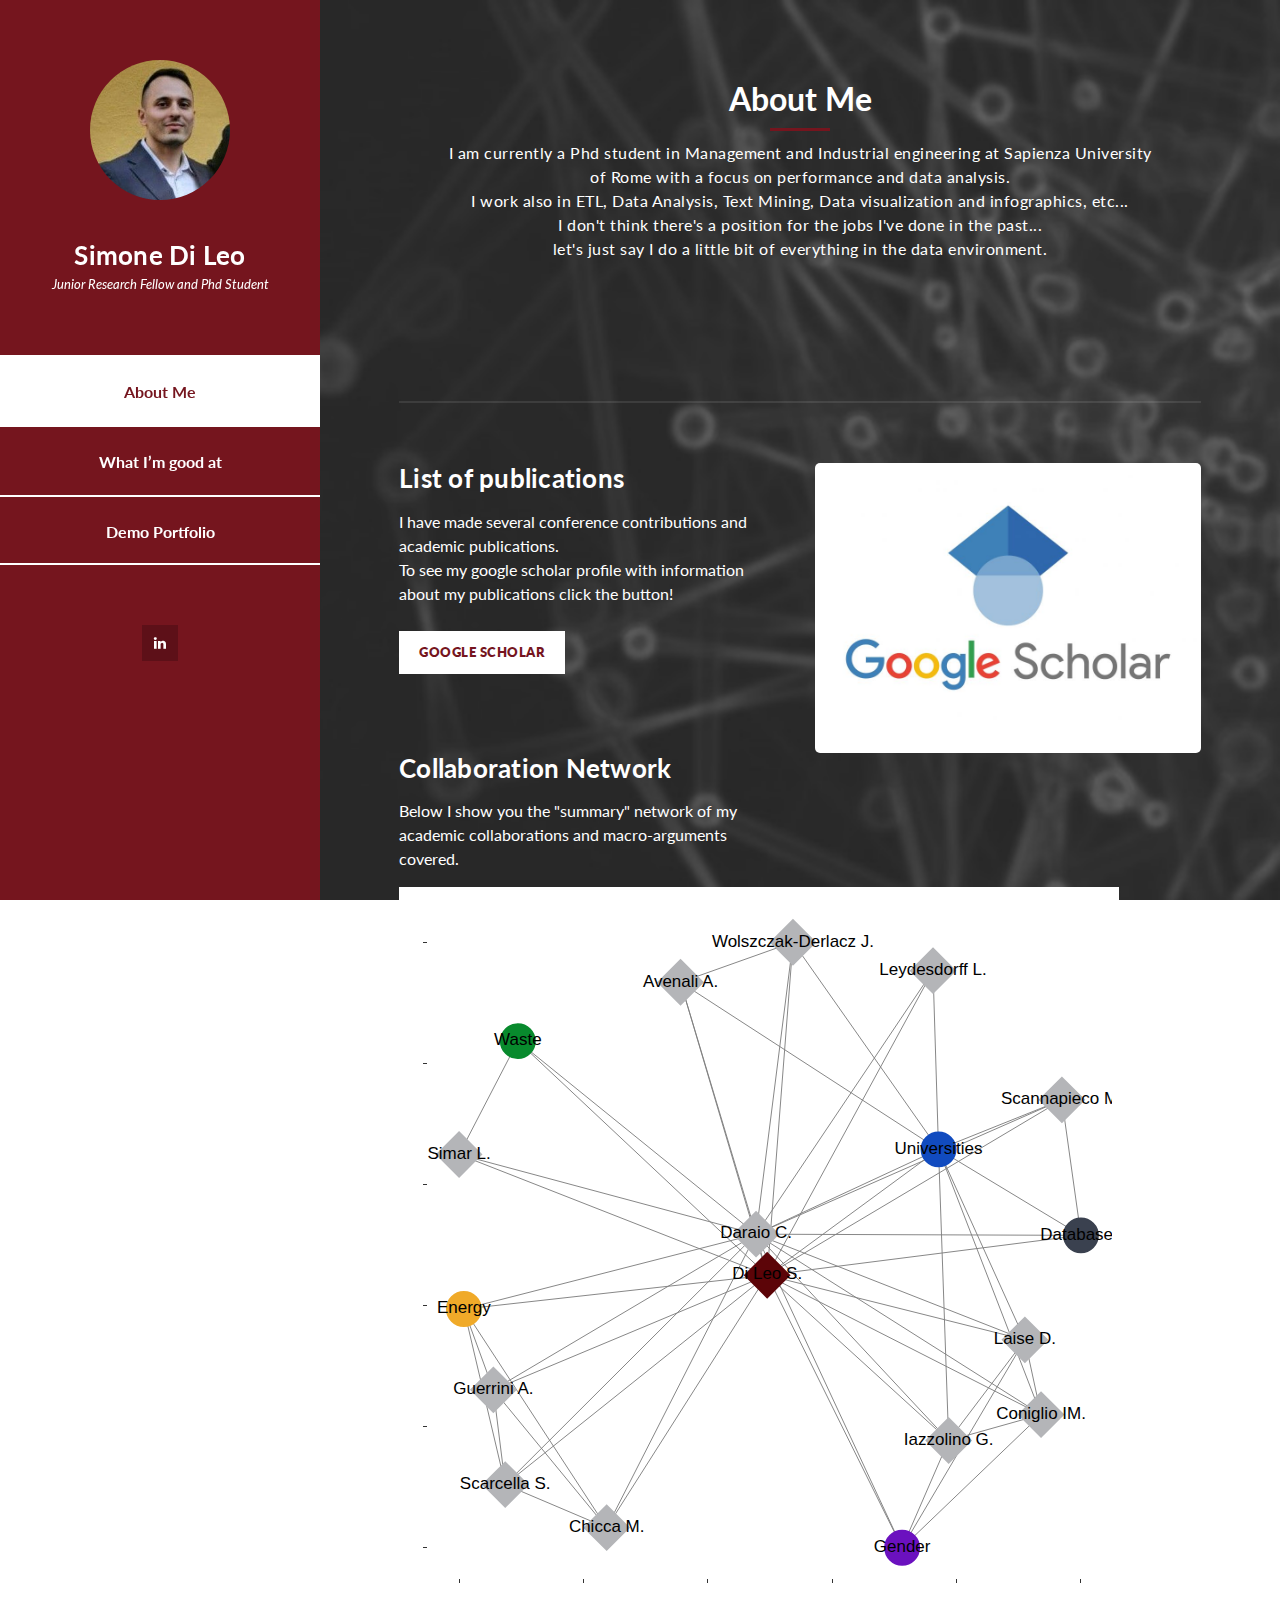
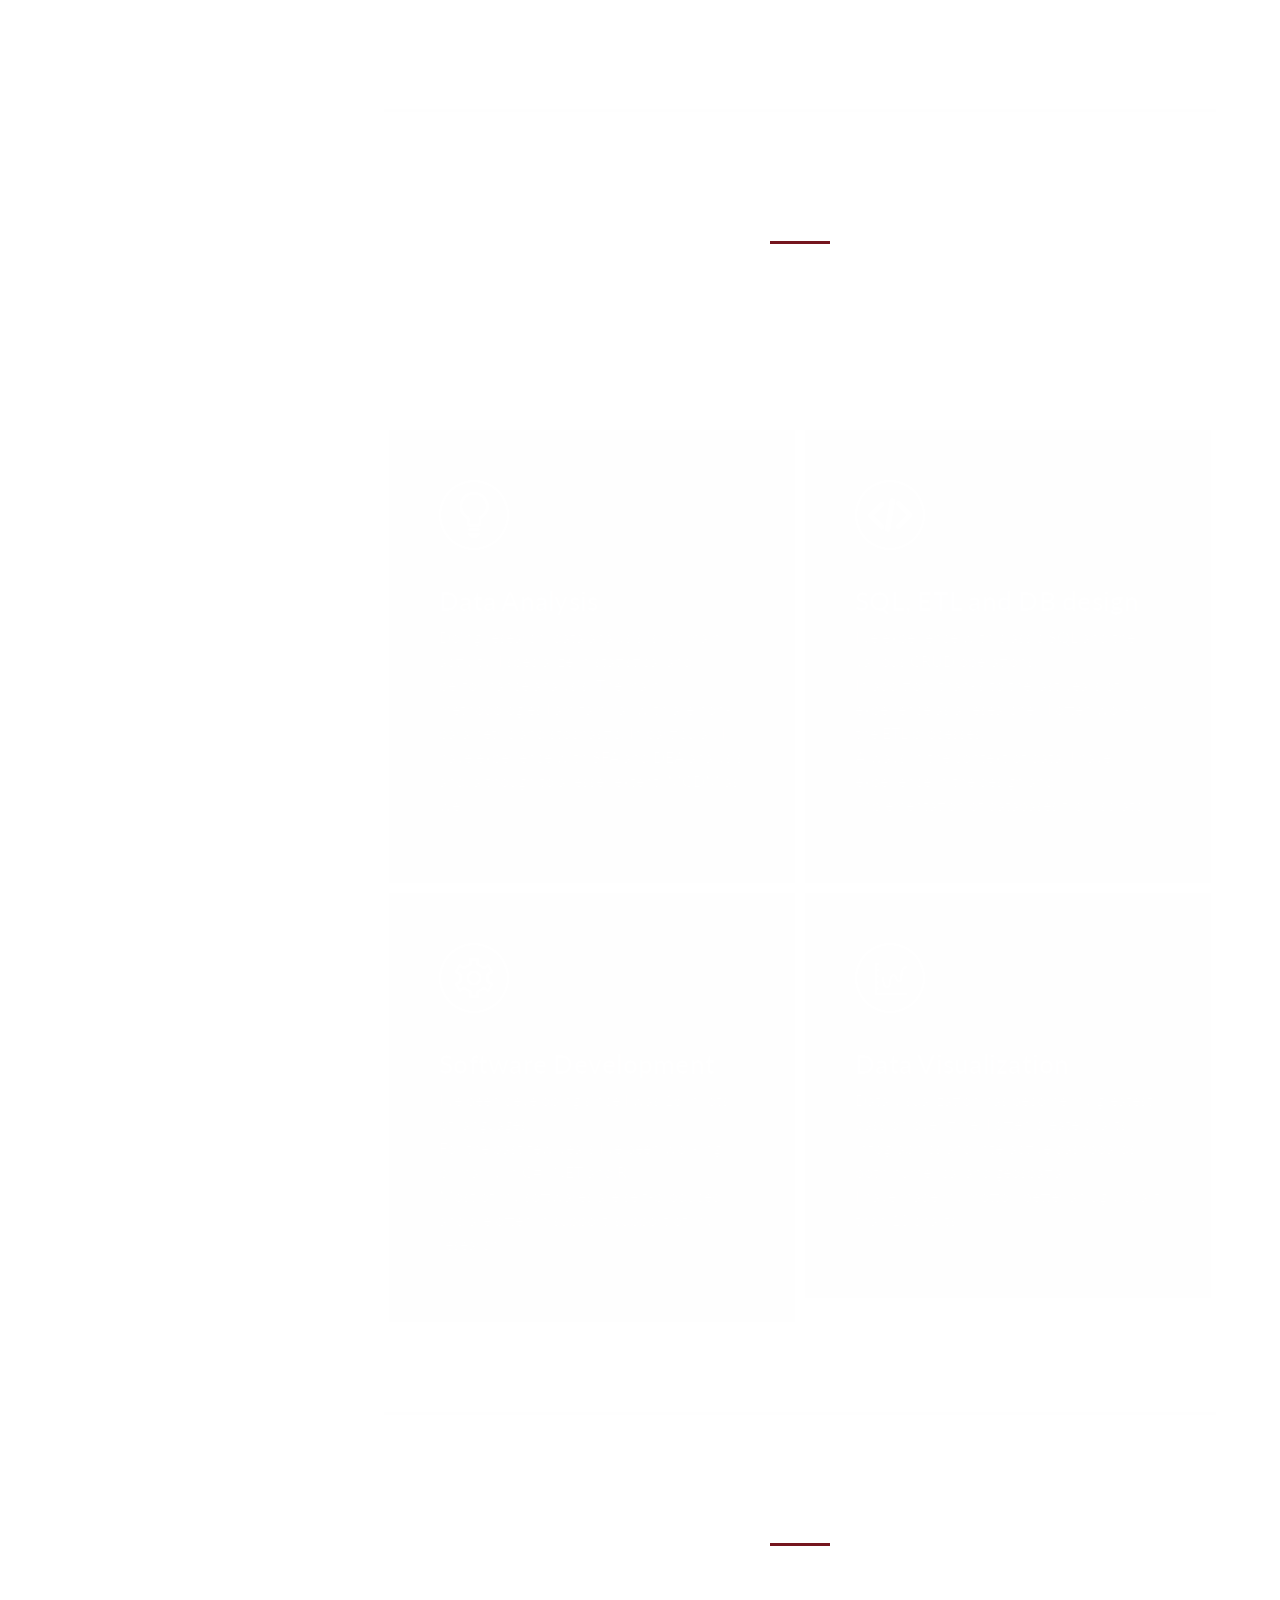
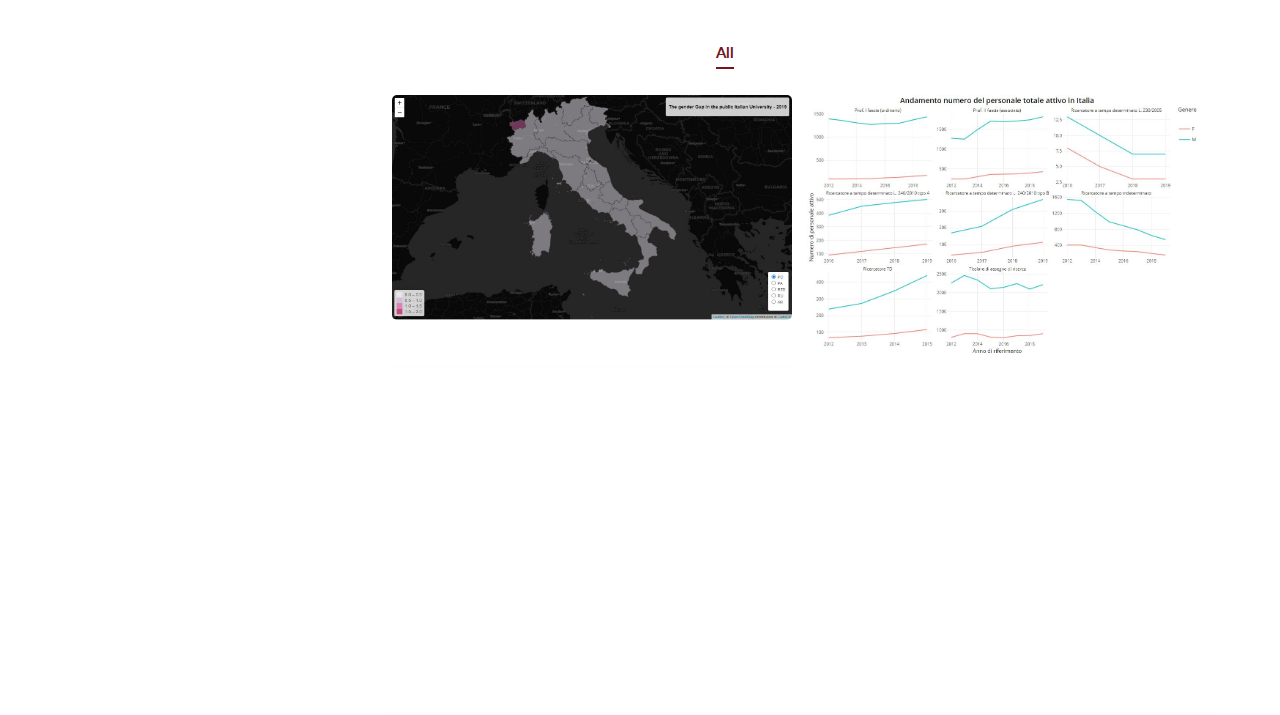
==== commit 6dacb3ce: "Typo Fix" ====
--- a/index.html
+++ b/index.html
@@ -101,7 +101,7 @@
                 <div class="left-text">
                   <h4>Collaboration Network</h4>
                   <p>
-                    Below I show you the "summary" network of my academic collaborations and marcoarguments covered.   <br>
+                    Below I show you the "summary" network of my academic collaborations and macro-arguments covered.   <br>
                   </p>
                   <div width="100%" height="100%">
                     <p> <iframe src="./assets/www/01_NETWORK_PUBLICATION.html" width="720"px height="720"px style="border:none;"></iframe></p>
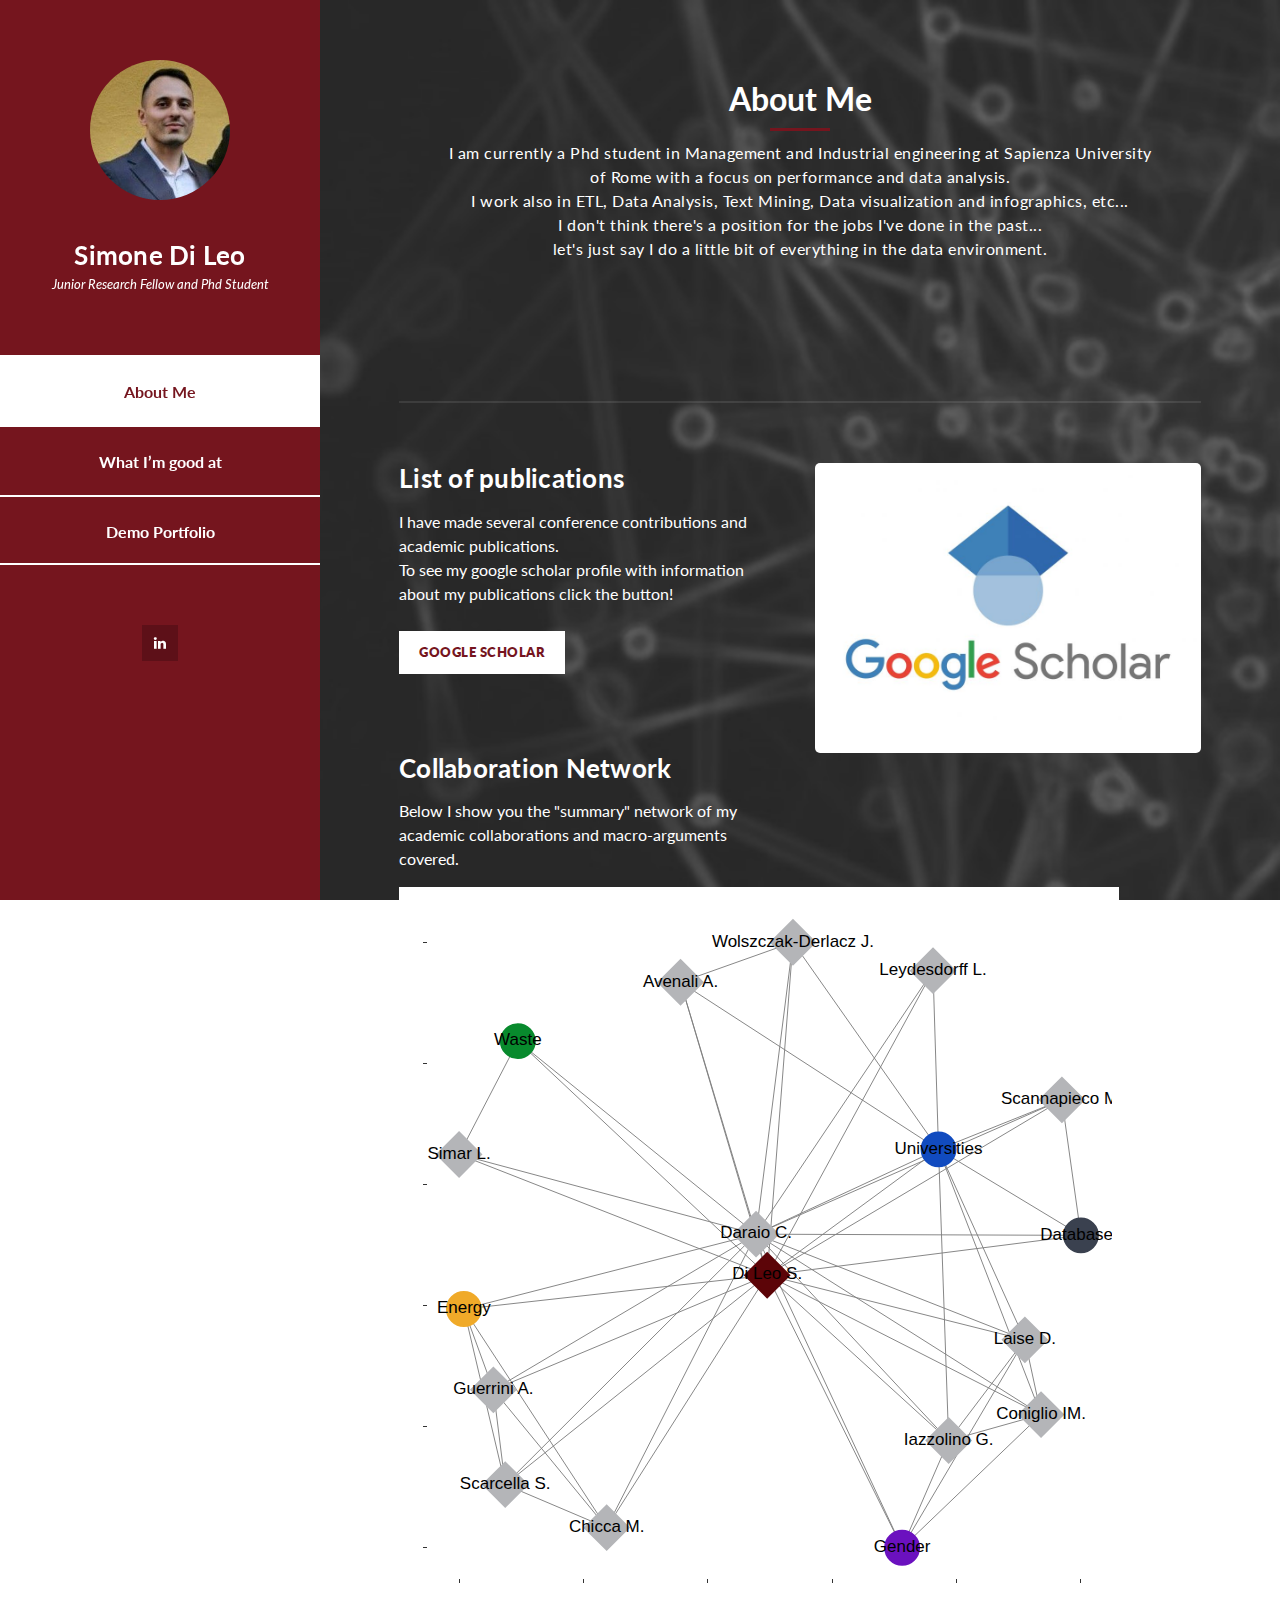
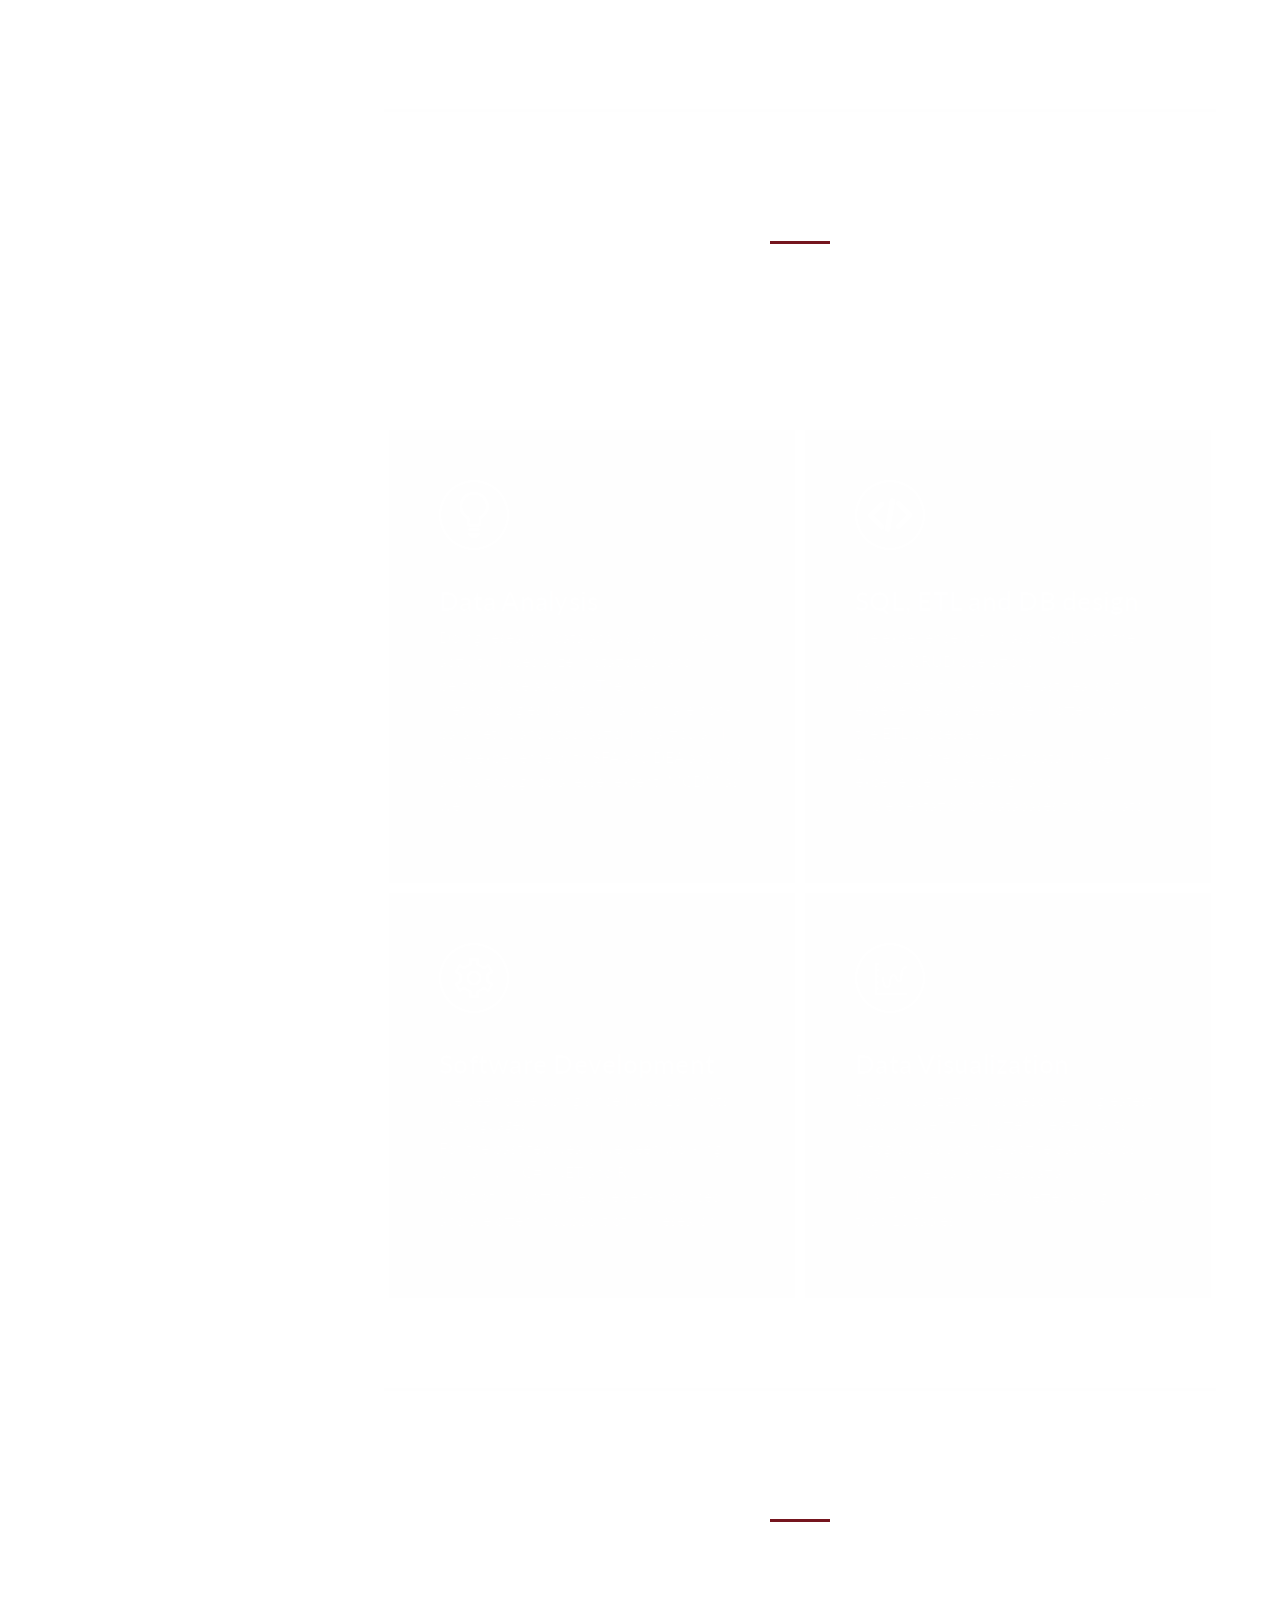
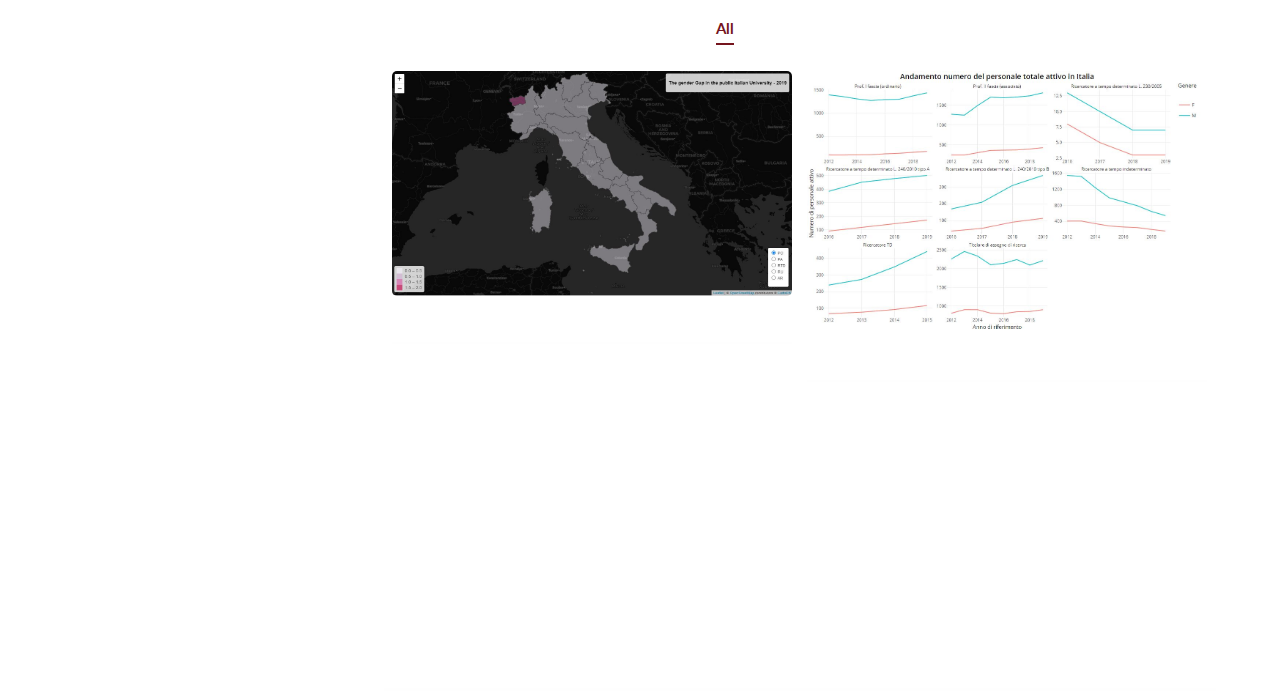
==== commit 91f2b484: "Update index.html" ====
--- a/index.html
+++ b/index.html
@@ -1,6 +1,7 @@
 <!DOCTYPE html>
 <html lang="en">
   <head>
+    <meta name="google-site-verification" content="1qqbF_0XpLp5sdlcI5f1Jz_LR2lyozEP7cRqVl1t0vM" />
     <meta charset="utf-8" />
     <meta
       name="viewport"
@@ -152,7 +153,7 @@
                 <p>
                   I've been developing since I was 16 in lots of languages.<br>
                   For the past few years I've been working primarily in C#/.NET and R.<br>
-                  Most of my softwares are self-produced and are often in support/support of my research.
+                  Most of my softwares are self-produced and are often in support of my research.
                 </p>
               </div>
             </div>
@@ -163,7 +164,7 @@
                 <p>
                   Data visualization has become my greatest passion over time.
                   I often create charts, infographics and interactive dashboards both numerical and geospatial.<br>
-                  I have made my motto: "better an ugly chart than 10 charts".   
+                  I have made my motto: "better an ugly chart than 10 tables".   
                 </p>
               </div>
             </div>
